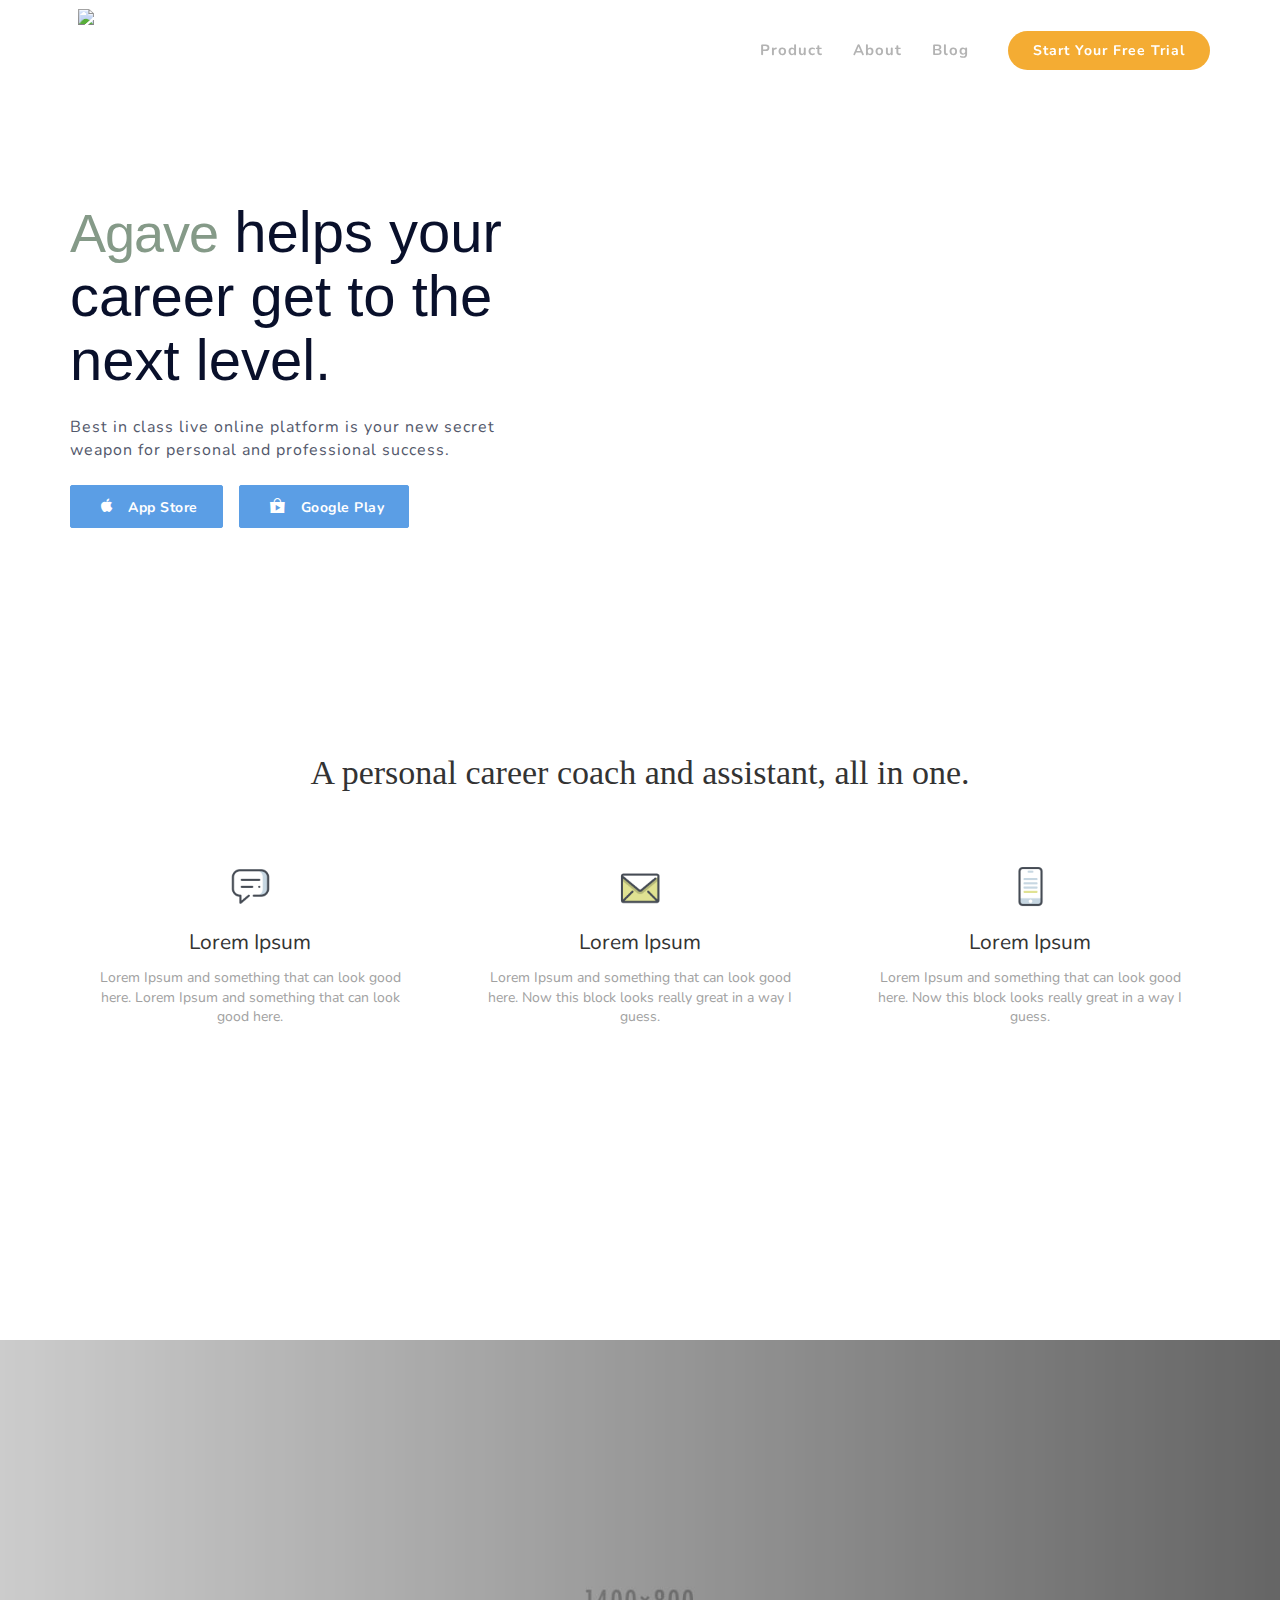
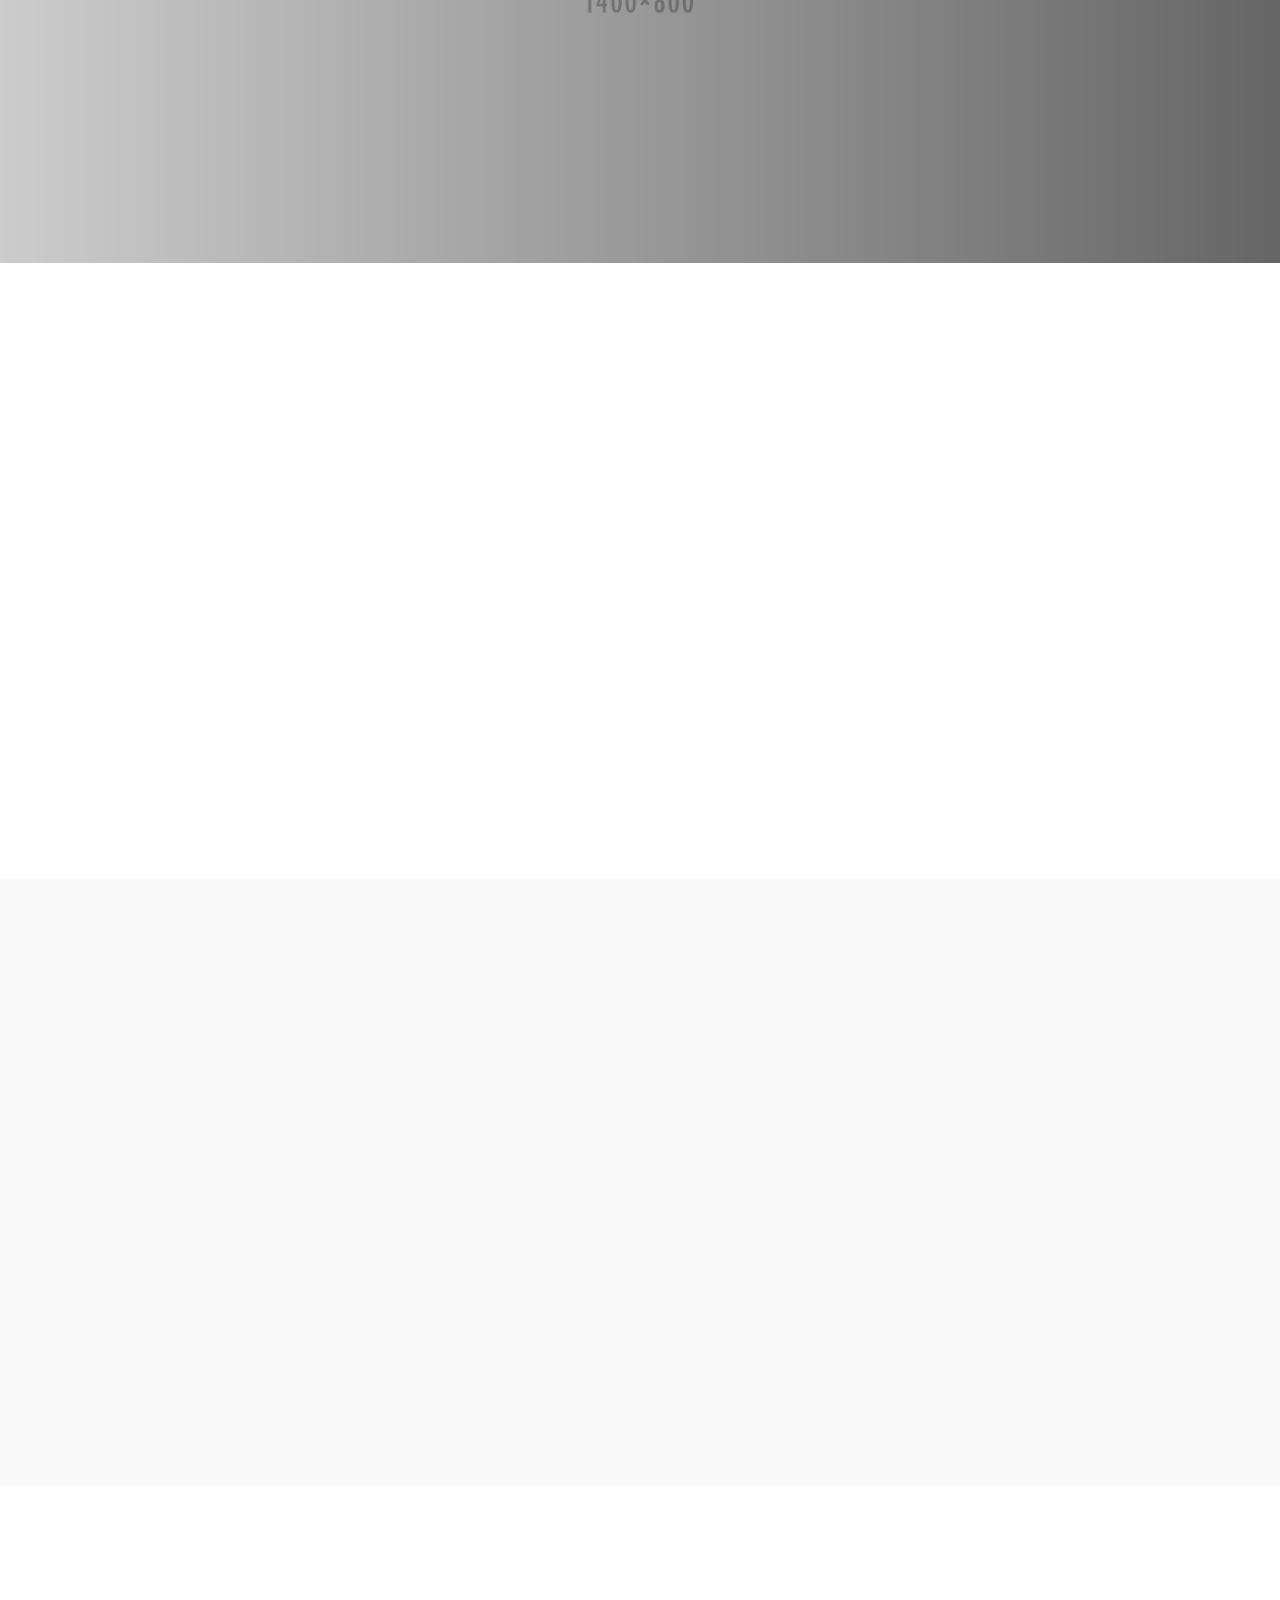
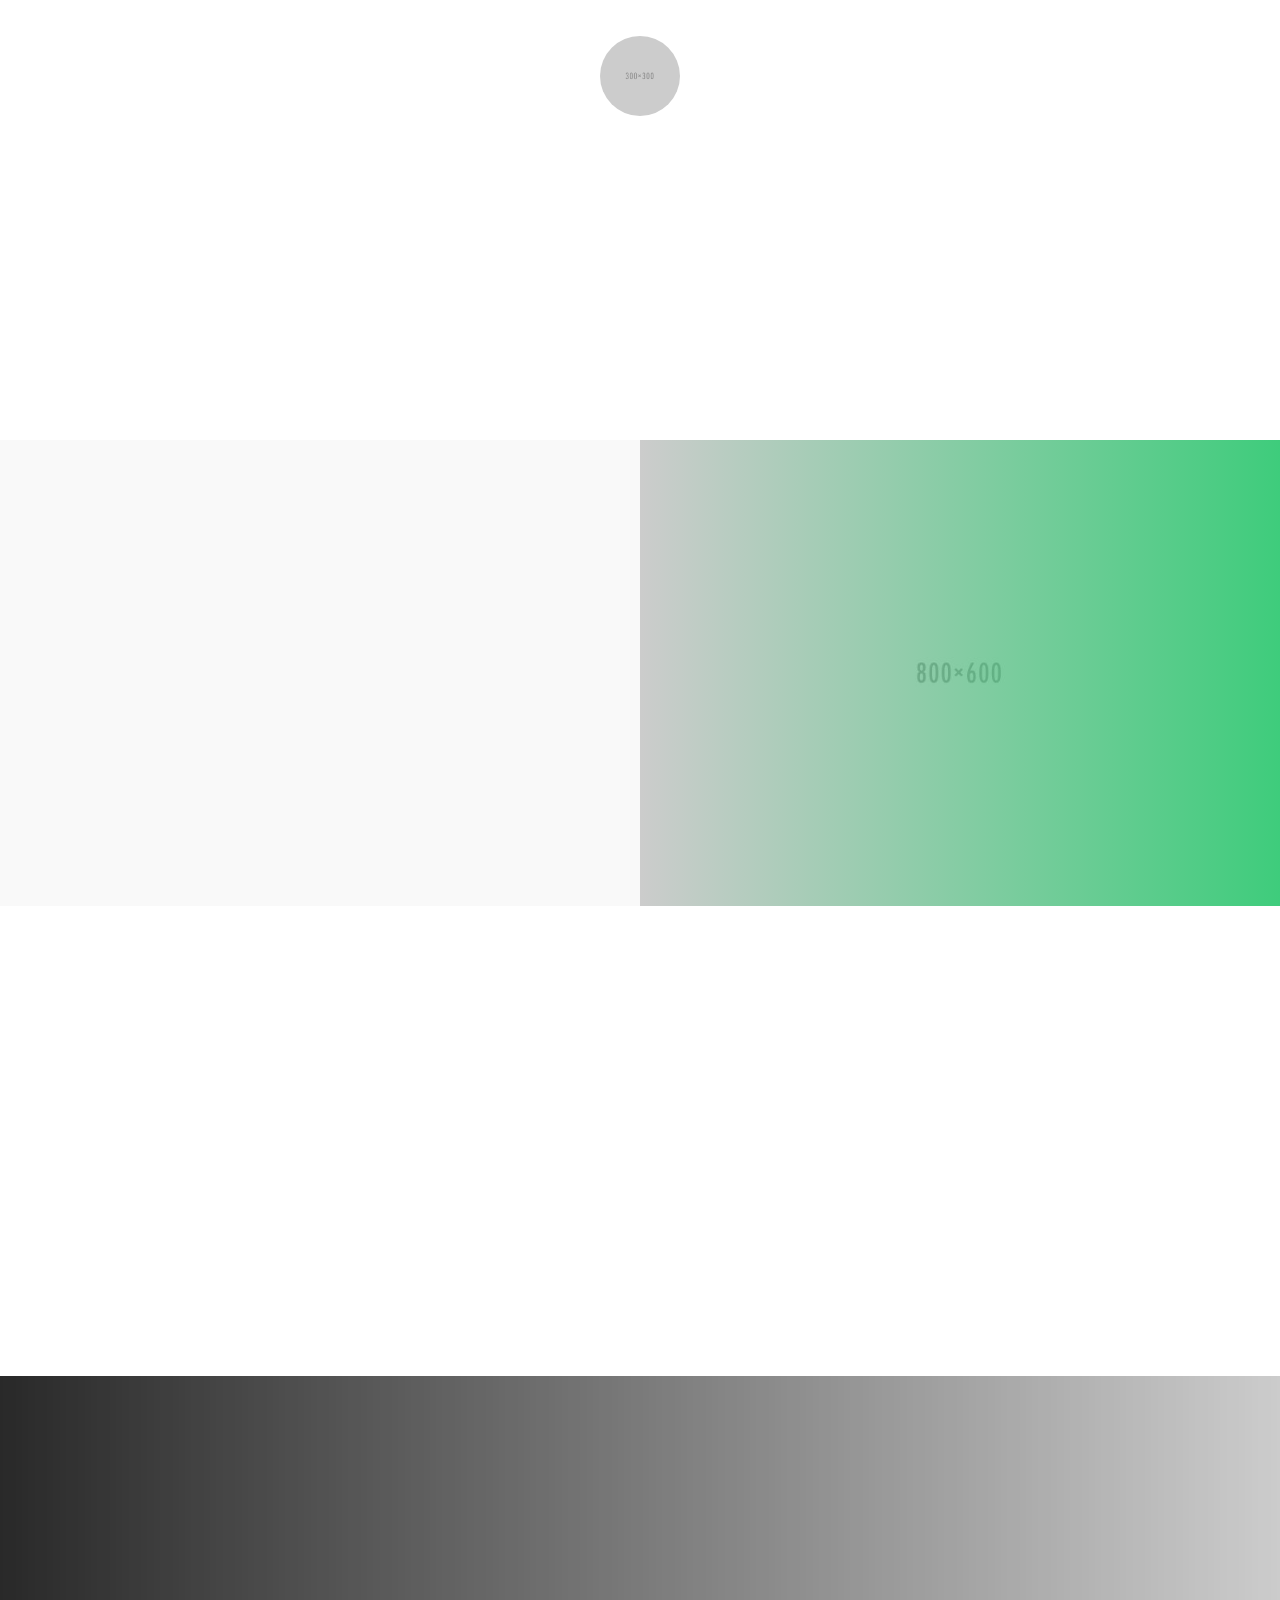
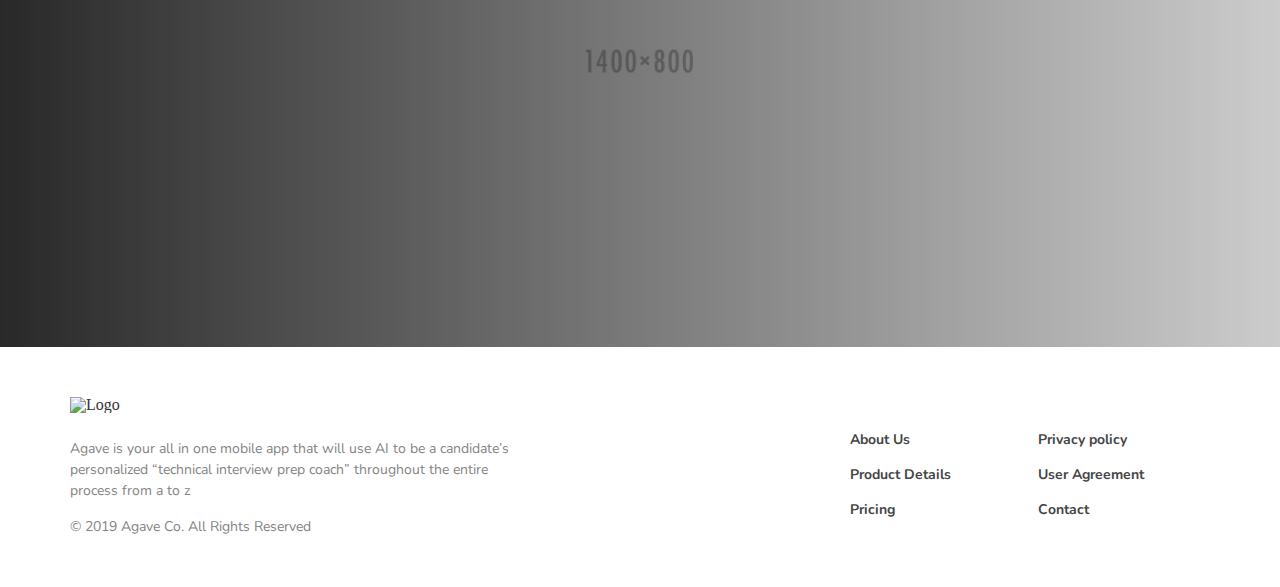
==== index.html @ 28b1e340 "initial" ====
<!DOCTYPE html>
<html lang="en">
  <head>
    <meta charset="utf-8" />
    <meta http-equiv="X-UA-Compatible" content="IE=edge" />
    <title>Agave Co.</title>
    <link
      rel="icon"
      href="assets/images/favicon.png"
      type="image/png"
      sizes="16x16"
    />
    <meta name="viewport" content="width=device-width, initial-scale=1" />
    <meta name="description" content="Agave Co. " />
    <meta
      name="keywords"
      content="App Development Technical Preperation Startups"
    />
    <link
      href="assets/css/bootstrap.min.css"
      rel="stylesheet"
      type="text/css"
      media="all"
    />
    <link
      href="https://fonts.googleapis.com/css?family=Nunito:400,700%7CRoboto:300,400,500%7CMuli:300,400"
      rel="stylesheet"
    />
    <link rel="stylesheet" href="assets/css/animate.css" />
    <!-- Resource style -->
    <link rel="stylesheet" href="assets/css/owl.carousel.css" />
    <link rel="stylesheet" href="assets/css/owl.theme.css" />
    <link rel="stylesheet" href="assets/css/magnific-popup.css" />
    <link rel="stylesheet" href="assets/css/ionicons.min.css" />
    <!-- Resource style -->
    <link
      href="assets/css/style.css"
      rel="stylesheet"
      type="text/css"
      media="all"
    />

    <link
      href="https://fonts.googleapis.com/css?family=Product+Sans:300,400,700"
      rel="stylesheet"
    />
  </head>
  <body>
    <div class="wrapper">
      <nav class="navbar navbar-default navbar-fixed-top">
        <div class="container">
          <!-- Brand and toggle get grouped for better mobile display -->
          <div class="navbar-header page-scroll">
            <button
              type="button"
              class="navbar-toggle"
              data-toggle="collapse"
              data-target="#bs-example-navbar-collapse-1"
              aria-expanded="false"
            >
              <span class="sr-only">Toggle navigation</span>
              <span class="icon-bar"></span> <span class="icon-bar"></span>
              <span class="icon-bar"></span>
            </button>
            <a class="navbar-brand" href="#"
              ><img
                src="https://res.cloudinary.com/dxrvvjvpf/image/upload/v1561495527/Background_1.png"
                class="logo"
            /></a>
          </div>
          <!-- Collect the nav links, forms, and other content for toggling -->
          <div
            class="collapse navbar-collapse navbar-right"
            id="bs-example-navbar-collapse-1"
          >
            <ul class="nav navbar-nav">
              <li><a class="page-scroll" href="#main">Product</a></li>
              <li><a class="page-scroll" href="#services">About</a></li>
              <li><a class="page-scroll" href="#reviews">Blog</a></li>
              <li>
                <a
                  class="btn btn-nav page-scroll wow fadeInDown"
                  href="#download"
                  data-wow-delay="0.3s"
                  ><span>Start Your Free Trial</span></a
                >
              </li>
            </ul>
          </div>
        </div>
      </nav>
      <!-- /.navbar-collapse -->

      <div id="main" class="main">
        <div class="hero">
          <div class="container">
            <div class="row">
              <div class="col-sm-7 col-md-5">
                <div class="intro">
                  <h1 class="wow fadeInDown" data-wow-delay="0.1s">
                    <span>Agave</span> helps your career get to the
                    next level.
                  </h1>
                  <p class="wow fadeInDown" data-wow-delay="0.2s">
                    Best in class live online platform is your new secret weapon for personal and professional success.

                   
                  </p>
                  <a
                    href="#"
                    class="btn btn-action btn-fb wow fadeInDown"
                    data-wow-delay="0.3s"
                    ><span><i class="ion-social-apple"></i></span>
                    <span>App Store</span></a
                  >
                  <a
                    href="#"
                    class="btn btn-action btn-gplus wow fadeInDown"
                    data-wow-delay="0.3s"
                    ><span><i class="ion-android-playstore"></i></span>
                    <span>Google Play</span></a
                  >
                </div>
              </div>
            </div>
          </div>
        </div>
        <!-- Pi-Hero -->

        <div id="services" class="pi-points">
          <div class="container">
            <div class="row text-center">
              <div class="col-sm-8 col-sm-offset-2">
                <div class="points-intro text-center">
                  <h1 class="wow fadeInDown">
                   A personal career coach and assistant, all in one.
                  </h1>
                </div>
              </div>
              <div class="col-sm-4 wow fadeInDown" data-wow-delay="0.1s">
                <div class="point-icon">
                  <img src="assets/icons/1.png" width="45" alt="Feature" />
                </div>
                <div class="point-text">
                  <h1>Lorem Ipsum</h1>
                  <p>
                    Lorem Ipsum and something that can look good here. Lorem
                    Ipsum and something that can look good here.
                  </p>
                </div>
              </div>
              <div class="col-sm-4 wow fadeInDown" data-wow-delay="0.1s">
                <div class="point-icon">
                  <img src="assets/icons/2.png" width="45" alt="Feature" />
                </div>
                <div class="point-text">
                  <h1>Lorem Ipsum</h1>
                  <p>
                    Lorem Ipsum and something that can look good here. Now this
                    block looks really great in a way I guess.
                  </p>
                </div>
              </div>
              <div class="col-sm-4 wow fadeInDown" data-wow-delay="0.2s">
                <div class="point-icon">
                  <img src="assets/icons/3.png" width="45" alt="Feature" />
                </div>
                <div class="point-text">
                  <h1>Lorem Ipsum</h1>
                  <p>
                    Lorem Ipsum and something that can look good here. Now this
                    block looks really great in a way I guess.
                  </p>
                </div>
              </div>
              <div class="col-sm-4 wow fadeInDown" data-wow-delay="0.2s">
                <div class="point-icon">
                  <img src="assets/icons/4.png" width="45" alt="Feature" />
                </div>
                <div class="point-text">
                  <h1>Lorem Ipsum</h1>
                  <p>
                    Lorem Ipsum and something that can look good here. Lorem
                    Ipsum and something that can look good here.
                  </p>
                </div>
              </div>
              <div class="col-sm-4 wow fadeInDown" data-wow-delay="0.3s">
                <div class="point-icon">
                  <img src="assets/icons/5.png" width="45" alt="Feature" />
                </div>
                <div class="point-text">
                  <h1>Lorem Ipsum</h1>
                  <p>
                    Lorem Ipsum and something that can look good here. Now this
                    block looks really great in a way I guess.
                  </p>
                </div>
              </div>
              <div class="col-sm-4 wow fadeInDown" data-wow-delay="0.3s">
                <div class="point-icon">
                  <img src="assets/icons/6.png" width="45" alt="Feature" />
                </div>
                <div class="point-text">
                  <h1>Lorem Ipsum</h1>
                  <p>
                    Lorem Ipsum and something that can look good here. Lorem
                    Ipsum and something that can look good here.
                  </p>
                </div>
              </div>
            </div>
          </div>
        </div>

        <div class="pitch-2">
          <div class="container">
            <div class="pitch-inner wow fadeInRight">
              <h4>Why you need our pixel</h4>
              <h1>Unmatched performance in the high-end Android range.</h1>
              <p>
                Just kidding you have to pay every month or every year to get
                all the benefits we mentioned everywhere. Everything comes at a
                cost.
              </p>

              <button class="btn btn-primary btn-action" type="button">
                <span>Buy Now</span>
              </button>
            </div>
          </div>
        </div>

        <div class="features">
          <div class="container">
            <div class="row">
              <div class="col-sm-6">
                <div class="features-text wow fadeInDown">
                  <h2>Real time updates and activity demographics</h2>
                  <p>
                    I don't know what to type here so let me fill some random
                    text. Lorem ipsum is hard to consume and I use it as a last
                    resort. So, I'll fill random text please and you don't even
                    have to read it.
                  </p>
                </div>
              </div>
              <div class="col-sm-6">
                <div class="features-image wow fadeInRight">
                  <img
                    class="img-responsive"
                    src="assets/images/feature.jpg"
                    alt="Feature"
                  />
                </div>
              </div>
            </div>
          </div>
        </div>

        <div id="pricing" class="pricing-v2">
          <div class="container">
            <div class="row">
              <div class="col-sm-4">
                <div class="intro wow fadeInDown" data-wow-delay="0.1s">
                  <h4>Pricing</h4>
                  <h1>Pick the right pricing plan for your needs</h1>
                  <p>
                    We have very fair pricing policy that would benefit you and
                    us at the same time. Get the free plan &amp; if you need
                    more - pay.
                  </p>
                  <p>Have something big? <a href="#">Contact us</a></p>
                </div>
              </div>
              <div class="col-sm-4 text-center">
                <div class="table-left wow fadeInDown" data-wow-delay="0.2s">
                  <div class="pricing-details">
                    <h2>Free Plan</h2>
                    <span>Free</span>
                    <ul>
                      <li>First basic feature</li>
                      <li>Second feature goes here</li>
                      <li>Any other third feature</li>
                    </ul>
                    <button
                      class="btn btn-primary btn-action btn-edge"
                      type="button"
                    >
                      <span>Get Plan</span>
                    </button>
                  </div>
                </div>
              </div>
              <div class="col-sm-4 text-center">
                <div class="table-right wow fadeInDown" data-wow-delay="0.4s">
                  <div class="pricing-details">
                    <h2>Starter Plan</h2>
                    <span>$29.99</span>
                    <ul>
                      <li>First premium feature</li>
                      <li>Second premium feature</li>
                      <li>Third premium feature</li>
                    </ul>
                    <button class="btn btn-primary btn-action" type="button">
                      <span>Buy Now</span>
                    </button>
                  </div>
                </div>
              </div>
            </div>
          </div>
        </div>

        <div id="reviews" class="review-section">
          <div class="container">
            <div class="row">
              <div class="col-sm-8 col-sm-offset-2">
                <div class="reviews owl-carousel owl-theme">
                  <div class="review-single">
                    <img
                      class="img-circle"
                      src="assets/icons/review-1.png"
                      alt="Client Testimonoal"
                    />
                    <div
                      class="review-text wow fadeInDown"
                      data-wow-delay="0.2s"
                    >
                      <p>
                        Going to use some lorem here. Lorem ipsum dolor sit
                        amet, consectetur adipiscing elit. Integer iaculis quis
                        tellus ac vestibulum. Etiam fermentum nisl ac venenatis
                        rhoncus.
                      </p>
                      <h3>- Thomas Young</h3>
                      <h3>Vice President Primal Inc</h3>
                      <i class="ion ion-star"></i> <i class="ion ion-star"></i>
                      <i class="ion ion-star"></i> <i class="ion ion-star"></i>
                      <i class="ion ion-star"></i>
                    </div>
                  </div>
                  <div class="review-single">
                    <img
                      class="img-circle"
                      src="assets/icons/review-2.png"
                      alt="Client Testimonoal"
                    />
                    <div class="review-text">
                      <p>
                        Going to use some lorem here. Lorem ipsum dolor sit
                        amet, consectetur adipiscing elit. Integer iaculis quis
                        tellus ac vestibulum. Etiam fermentum nisl ac venenatis
                        rhoncus.
                      </p>
                      <h3>- Neil Harris</h3>
                      <h3>President Proton LLC</h3>
                      <i class="ion ion-star"></i> <i class="ion ion-star"></i>
                      <i class="ion ion-star"></i> <i class="ion ion-star"></i>
                      <i class="ion ion-ios-star-half"></i>
                    </div>
                  </div>
                  <div class="review-single">
                    <img
                      class="img-circle"
                      src="assets/icons/review-3.png"
                      alt="Client Testimonoal"
                    />
                    <div class="review-text">
                      <p>
                        Going to use some lorem here. Lorem ipsum dolor sit
                        amet, consectetur adipiscing elit. Integer iaculis quis
                        tellus ac vestibulum. Etiam fermentum nisl ac venenatis
                        rhoncus.
                      </p>
                      <h3>- Alison Burgers</h3>
                      <h3>CEO Marga Holdings</h3>
                      <i class="ion ion-star"></i> <i class="ion ion-star"></i>
                      <i class="ion ion-star"></i> <i class="ion ion-star"></i>
                      <i class="ion ion-ios-star-half"></i>
                    </div>
                  </div>
                </div>
              </div>
            </div>
          </div>
        </div>

        <div id="features" class="flex-split">
          <div class="f-left">
            <div class="left-content wow fadeInLeft" data-wow-delay="0s">
              <h2 class="wow fadeInDown" data-wow-delay="0.1s">
                <span>Urbane</span> Messaging now got the next level
              </h2>
              <p class="wow fadeInDown" data-wow-delay="0.2s">
                Just get the code and sit tight, you'll witness its power and
                performance in lead conversion. Powerful and productive
                technology. Experience, then believe.
              </p>
              <a
                href="#"
                class="btn btn-action wow fadeInDown"
                data-wow-delay="0.3s"
                ><span>Know More</span></a
              >
            </div>
          </div>
          <div class="f-right">
            <div class="video-icon hidden-xs text-center">
              <a
                class="popup wow fadeInUp"
                data-wow-delay="0.2s"
                href="https://www.youtube.com/watch?v=6NC_ODHu5jg"
                ><i class="ion-ios-play"></i
              ></a>
            </div>
          </div>
        </div>

        <div id="subscribe" class="cta-2">
          <div class="container">
            <div class="row text-center">
              <div class="col-sm-8 col-sm-offset-2 col-md-6 col-md-offset-3">
                <div class="cta-2-inner">
                  <h1 class="wow fadeInDown" data-wow-delay="0.1s">
                    Subscribe now and get lifetime premium access.
                  </h1>
                  <p class="wow fadeInDown" data-wow-delay="0.2s">
                    Just kidding you have to pay every month or every year to
                    get all the benefits we mentioned everywhere. Everything
                    comes at a cost.
                  </p>
                  <div class="subform wow fadeInDown" data-wow-delay="0.3s">
                    <form
                      id="signup"
                      class="formee"
                      action="assets/php/subscribe.php"
                      method="post"
                    >
                      <input name="email" id="email" type="text" /><input
                        class="right inputnew"
                        type="submit"
                        title="Send"
                        value="Subscribe"
                      />
                    </form>
                    <div id="response"></div>
                  </div>
                </div>
              </div>
            </div>
          </div>
        </div>

        <div id="download" class="download">
          <div class="container">
            <div class="row">
              <div class="col-md-6">
                <div class="dwnld-inner text-center">
                  <div class="app-img">
                    <img
                      class="img-circle wow fadeInUp"
                      src="assets/icons/favicon.png"
                      width="80"
                      alt="App Logo"
                    />
                  </div>
                  <div class="app-info wow fadeInUp">
                    <h1 class="wow fadeInUp">Download Root App</h1>
                    <h4>
                      Engane with Root app and Entertain yourself with its cool
                      features <br class="hidden-xs" />
                      and use free messenger to interact with friends.
                    </h4>
                    <i class="ion ion-star"></i> <i class="ion ion-star"></i>
                    <i class="ion ion-star"></i> <i class="ion ion-star"></i>
                    <i class="ion ion-star"></i> <span>(349)</span>
                  </div>
                  <div class="download-buttons wow fadeInUp">
                    <a href="#"
                      ><img
                        src="assets/icons/appstore.png"
                        width="150"
                        alt="Download from App Store"
                    /></a>
                    <a href="#"
                      ><img
                        src="assets/icons/playstore.png"
                        width="150"
                        alt="Download from Play Store"
                    /></a>
                  </div>
                </div>
              </div>
            </div>
          </div>
        </div>

        <div class="footer">
          <div class="container">
            <div class="row">
              <div class="col-sm-5">
                <div class="ft-left">
                  <div class="footer-img">
                    <img src="https://res.cloudinary.com/dxrvvjvpf/image/upload/v1561495527/Background_1.png" width="30" alt="Logo" />
                  </div>
                  <p>
                    Agave is your all in one mobile app that will use AI to be a candidate’s personalized “technical interview prep coach” throughout the entire process from a to z
                  </p>
                  <p>&copy; 2019 Agave Co. All Rights Reserved</p>
                </div>
              </div>
              <div class="col-sm-4 col-sm-offset-3">
                <div class="ft-right">
                  <ul>
                    <li><a href="#">About Us</a></li>
                    <li><a href="#">Product Details</a></li>
                    <li><a href="#">Pricing</a></li>
                    <li><a href="#">Privacy policy</a></li>
                    <li><a href="#">User Agreement</a></li>
                    <li><a href="#">Contact</a></li>
                  </ul>
                </div>
              </div>
            </div>
          </div>
        </div>
      </div>
      <!-- Main -->
    </div>
    <!-- Wrapper -->

    <!-- Jquery and Js Plugins -->
    <script type="text/javascript" src="assets/js/jquery-2.1.1.js"></script>
    <script
      type="text/javascript"
      src="assets/js/jquery.validate.min.js"
    ></script>
    <script type="text/javascript" src="assets/js/bootstrap.min.js"></script>
    <script type="text/javascript" src="assets/js/plugins.js"></script>
    <script type="text/javascript" src="assets/js/validator.js"></script>
    <script type="text/javascript" src="assets/js/custom.js"></script>
  </body>
</html>
---- assets/css/style.css ----
/*--------------
All Contents
--------------*/

/*-----------------
1. Reset.css
2. Helper Classes
3. Main and Hero Section Stylings
4. Services Styling
5. Features Split
6. Feature with BG
7. Feature Big
8. Testimonial Styling
9. Pricing Section
10. Call To Action Subscribe
11. Contact Section
12. Footer
13. Back to top
------------------*/


/*----- 1. Reset.css -----*/

/* http://meyerweb.com/eric/tools/css/reset/
   v2.0 | 20110126
   License: none (public domain)
*/

html, body, div, span, applet, object, iframe,
h1, h2, h3, h4, h5, h6, p, blockquote, pre,
a, abbr, acronym, address, big, cite, code,
del, dfn, em, img, ins, kbd, q, s, samp,
small, strike, strong, sub, sup, tt, var,
b, u, i, center,
dl, dt, dd, ol, ul, li,
fieldset, form, label, legend,
table, caption, tbody, tfoot, thead, tr, th, td,
article, aside, canvas, details, embed,
figure, figcaption, footer, header, hgroup,
menu, nav, output, ruby, section, summary,
time, mark, audio, video {
	margin: 0;
	padding: 0;
  font-family: "Product Sans", Helvetica, Arial, serif;
  line-height: 1.5; 
	border: 0;
	font-size: 100%;
	font: inherit;
	vertical-align: baseline;
}
/* HTML5 display-role reset for older browsers */
article, aside, details, figcaption, figure,
footer, header, hgroup, menu, nav, section {
	display: block;
}
body {
	line-height: 1;
}
ol, ul {
	list-style: none;
}
blockquote, q {
	quotes: none;
}
blockquote:before, blockquote:after,
q:before, q:after {
	content: '';
	content: none;
}
table {
	border-collapse: collapse;
	border-spacing: 0;
}


/* --- Common Styles ---*/

h1, h2, h3, h4, h5, h6 {
	font-family: 'Product Sans';
  font-size: 16px;
}

p {
	/* font-family: 'Open Sans'; */
	font-family: 'Product Sans';
	font-size: 14px;
}

/*----- Helper Classes -----*/

html * {
	text-rendering: optimizeLegibility !important;
  -webkit-font-smoothing: antialiased;
  -moz-osx-font-smoothing: grayscale;
}

body {
	-webkit-font-smoothing: antialiased;
	-moz-osx-font-smoothing: grayscale;
}

*, *:after, *:before {
  -webkit-box-sizing: border-box;
  -moz-box-sizing: border-box;
  box-sizing: border-box;
}
/*
::-webkit-scrollbar {
	display: none;
}
*/

::-moz-selection {
    color: #1106CC;
    background: #FFFFFF;
}

::selection {
    color: #1106CC;
    background: #FFFFFF;
}

.nopadding {
	padding: 0;
}

.custom-padding {
	padding-left: 10px;
	padding-right: 10px;
}

.no-margin {
	margin-right: 0;
	margin-left: 0;
}

#loading {
   width: 100%;
   height: 100%;
   top: 0px;
   left: 0px;
   position: fixed;
   opacity: 1;
   background-color: #F2F2F2;
   z-index: 9999;
   text-align: center;
}

#loading-image {
	display: inline;
    top: 40%;
    position: relative;
  z-index: 9999;
}



.logo {
	position: absolute;
	left: 2%;
	margin-top:8px;
	top: 1%;
	height: 75%;
	margin-left: 2.5em;
	z-index: 11;
}

/* ------ Navbar Styling Starts ----- */


.navbar {
	font-size: 14px;
  font-family: 'Nunito';
	font-weight: 500;
	text-transform: uppercase;
	padding-top: 25px;
	letter-spacing: 1px;
	height: 80px;
}

.navbar-default {
  transition: all 0.6s ease;
	border-color: transparent;
  background-color: transparent;
}

.navbar-default .navbar-toggle {
  border-radius: 0px;
  border-color: transparent;
}

.navbar-default .navbar-toggle:hover {
  background-color: transparent;
}

.navbar-default .navbar-toggle:focus {
  background-color: transparent;
}

.navbar-default .navbar-toggle .icon-bar {
  background-color: #666666;
}

.navbar-default .navbar-brand .navbar-toggle .collapsed {
    padding: 4px 6px;
    font-size: 16px;
    color: #111111;
  }

.navbar-default .navbar-brand {
	font-family: 'Nunito';
	font-size: 21px;
	font-weight: 700;
	color: #5b9ee5;
	letter-spacing: 0;
	line-height: 1;
	text-transform: none;
	padding: 15px;
	-webkit-transition: 200ms;
	-moz-transition: 200ms;
	-o-transition: 200ms;
	transition: 200ms;
}


.navbar-default .navbar-brand:hover {
	color: #111111;
  transition: 1s;
}


.navbar-default .navbar-nav > li > a {
	font-family: 'Nunito';
	font-size: 15px;
  font-weight: 700;
  text-transform: capitalize;
  color: #b3b3b3;
  -webkit-transition: all 0.5s;
	-moz-transition: all 0.5;
  transition: all 0.5s;
}

.navbar-default .navbar-nav > li > a:hover {
  color: #5b9ee5;
}

.navbar-default .navbar-nav > .active > a {
  background: transparent;
  color: #5b9ee5;
  }


.navbar-default .navbar-nav > .active > a:hover {
    background: transparent;
    color: #5b9ee5;
}

.navbar-default .navbar-nav > .active > a:focus {
	background: transparent;
  color: #5b9ee5;
}

.navbar-default .navbar-collapse {
	border-color: transparent;
  background-color: transparent;
}

.navbar-default .navbar-nav .open .dropdown-toggle {
  color: #111111;
}

.navbar-default .nav-white > li > a {
	color: #FFFFFF;
}

.navbar-default .nav-white > li > a:hover {
	color: #EFEFEF;
}

.navbar-default .nav-white {
	color: #FFFFFF;
}

.navbar .btn-nav {
  background: #f4ac33;
  color: #FFFFFF;
  border-radius: 3rem;
  text-transform: capitalize;
	/* box-shadow: 0 3px 10px rgba(65,205,82,.5); */
  padding: 0.5rem 1.5rem;
  margin-left: 1.5rem !important;
  margin-top: 0.4rem;
  transition: all .3s ease-in-out;
}

.navbar .btn-nav span {
  font-family: 'Nunito';
  font-size: 14px;
  color: #FFFFFF;
  font-weight: 700;
  text-transform: capitalize;
  letter-spacing: 1px;
}


.navbar .btn-nav:hover {
  background: #f4cc31 !important;
  color: #FFFFFF;
  border-color: #f4cc31 !important;
	/* box-shadow: 0 5px 10px rgba(65,205,82,.5); */
}


/*---------- Media Queries ---------*/

@media only screen and (max-width: 767px) {

	.navbar {
		padding-top: 5px;
		height: 60px;
	}

  .navbar-default {
    border: 0px;
    background-color: transparent;
  }

	.navbar-default .navbar-collapse {
		text-align: center;
		border-color: transparent;
	  background-color: #FFFFFF;
	}

  .navbar-default .navbar-collapse {
    border: 0;
    border-color: transparent;
  }


  .navbar-default .navbar-nav > li> a {
    color: #111111;
		margin-top: 10px;
  }

	.navbar-default .navbar-nav > li> a:hover {
		color: #222222;
	}

  .navbar-default .navbar-brand {
    color: #5b9ee5;
		padding: 15px 15px !important;
  }

  .navbar-default .navbar-toggle .icon-bar {
    background-color: #5b9ee5;
  }

	.navbar .btn-nav {
	  margin-left: 0 !important;
	}
}

@media only screen and (min-width: 240px) {

.navbar.past-main {
  transition: all 0.6s ease;
  height: 50px;
  background-color: rgba(255, 255, 255, 0.99);
}

.navbar.effect-main:active {
  -webkit-transition: height 0.6s; /* For Safari 3.1 to 6.0 */
  transition: height 0.6s;
  height: 60px;
}

.navbar.past-main {
	font-size: 14px;
	padding-top: 5px;
	height: 60px;
	-webkit-box-shadow: 0 1px 5px 0 rgba(96, 96, 96, 0.3);
	-moz-box-shadow: 0 1px 5px 0 rgba(96, 96, 96, 0.3);
	box-shadow: 0 1px 5px 0 rgba(96, 96, 96, 0.3);
	-webkit-transition: 0.5s all ease; /* For Safari 3.1 to 6.0 */
	transition: 0.5s all ease;
}

.navbar-default.past-main .navbar-brand {
	color: #5b9ee5;
	padding: 15px;
}

.navbar-default.past-main .navbar-toggle .icon-bar {
	background-color: #5b9ee5;
}

.navbar-default.past-main .navbar-nav > li > a {
  color: #606060;
  -webkit-transition: color 0.5s;
  transition: color 0.5s;
}

.navbar-default.past-main .navbar-nav > li > a:hover {
  color: #5b9ee5;
}

.navbar-default.past-main .navbar-nav > .active > a {
  background: transparent;
  color: #5b9ee5;
  }


.navbar-default.past-main .navbar-nav > .active > a:hover {
    background: transparent;
    color: #5b9ee5;
}

.navbar-default.past-main .navbar-nav > .active > a:focus {
	background: transparent;
  color: #5b9ee5;
}

.navbar-default.past-main .btn-nav {
	visibility: visible !important;
}

.nav-alt.past-main .navbar-nav .btn-edge {
	color: #FFFFFF;
}

.nav-alt.past-main .navbar-nav .btn-edge:hover {
	color: #FFFFFF;
}

}


/* ------------- Navbar Alt Styling --------------*/


.nav-alt .navbar-nav > li > a {
	font-family: 'Josefin Sans';
	font-size: 16px;
	color: #444444;
	text-transform: capitalize;
}

.nav-alt .navbar-nav > li > a:hover {
	color: #111111;
}


.nav-alt .navbar-nav .btn-edge {
	margin: 8px 0 0 0;
	padding: 6px 15px;
	border-radius: 3px;
	background: #624dd6;
	border-color: #624dd6;
	color: #FFFFFF;
	font-size: 16px;
}

.nav-alt .navbar-nav .btn-edge:hover {
	background: #624dd6;
	color: #FFFFFF;
}

.nav-alt .navbar-nav .btn-edge:focus {
	background: #624dd6;
	color: #FFFFFF !important;
}


/*---------------------------------------------------------------------
---------------- All Hero Sections Styling Starts Here ----------------
---------------------------------------------------------------------*/


.hero {
	padding: 100px 0 50px 0;
	/*background: linear-gradient(to right bottom,#3b1f5d,#633c84,#a25fa7,#b672ba);
	background: #7B4EFF;
	*/background: url("https://res.cloudinary.com/dxrvvjvpf/image/upload/v1561498038/New_Project_6.png") no-repeat center center;
	background-size: cover;
}

.hero img {
	max-width: 100%;
}

.hero .intro {
	padding: 75px 0 75px 0;
}

.hero .intro h1 {
	font-family: "Product Sans", Helvetica, Arial, serif;
	font-size: 42px;
	font-weight: 400;
	line-height: 1.1;
	letter-spacing: 0;
	color: #09102B;
}

.hero .intro h1 span {
	font-size: 42px;
	font-weight: 400;
  letter-spacing: -1px;
	color: #859a88;
}

.hero .intro p {
	font-family: 'Nunito';
	font-size: 16px;
	font-weight: 400;
	line-height: 1.4;
	letter-spacing: 1px;
	color: #53586B;
	max-width: 700px;
	margin: 0 auto;
	margin-top: 25px;

}

.hero .form-footer p {
	font-family: 'Nunito';
	color: #5d6A7B;
	font-size: 14px;
	letter-spacing: 1px;
	margin-top: 10px;
}


.hero-2 {
	padding: 150px 0 50px 0;
	background: #FFFFFF;
}

.hero-2 .intro {
	padding: 0 0 0 0;
}

.hero-2 .intro h1 {
	font-size: 32px;
	font-weight: 600;
	line-height: 1.1;
	color: #333333;
}

.hero-2 .intro p {
	font-size: 14px;
	font-family: 'Nunito';
	line-height: 1.4;
	color: #848484;
	max-width: 400px;
	margin-top: 20px;
}

.hero-2 img {
	margin-top: 30px;
}

.btn-action {
  padding: 0.5rem 1.5rem;
	background: #5b9ee5;
	border: 1px solid;
	border-color: #5b9ee5;
  border-radius: .125rem;
	/* box-shadow: 0 10px 30px rgba(65,205,82,.5); */
	margin: 24px 12px 0 0;
	-webkit-transition: 0.2s;
	-moz-transition: 0.2s;
	transition: 0.2s;
}

.btn-action:hover {
	color: #FFFFFF;
	border-color: #5b9ee5;
	background: #5b9ee5;
	-webkit-transform: translateY(-2px);
	-moz-transform: translateY(-2px);
	transform: translateY(-2px);
}

.intro .btn-action {
	background: #5b9ee5;
}

.intro .btn-action:hover {
	background: #5b9ee5;
}

.btn-action span {
	font-family: 'Nunito';
	font-size: 12px;
  font-weight: 700;
  text-transform: capitalize;
	letter-spacing: 1px;
	color: #FFFFFF;
	display: inline;
}


.intro .btn-action span {
	font-family: 'Nunito';
	font-size: 14px;
  font-weight: 700;
  text-transform: capitalize;
	letter-spacing: 0.5px;
	color: #FFF;
	display: inline;
}

.intro .btn-action i {
	color: #FFF;
	font-size: 18px;
	line-height: 1.4;
	margin: 0 12px 0 6px;
}

.btn-action:hover span {
	color: #FFFFFF;
}

.intro .btn-action:hover span {
	color: #FFFFFF;
}

.intro .btn-action:hover i {
	color: #FFFFFF;
}




/* ----- Features Section Styling Starts ----- */


.flex-split {
	width: 100%;
	height: 100%;
	position: relative;
	display: -webkit-flex;
	display: flex;
	-webkit-flex-direction: column;
	flex-direction: column;
}

.flex-split .f-left {
	flex: 1 0 50%;
	background: #F9F9F9;
}

.flex-split .f-right {
	flex: 1 0 50%;
	background: linear-gradient(to right, rgba(47, 204, 115, 0), rgba(47, 204, 115, 0.9)), url(../images/ios11.jpg) no-repeat center center;
	background-size: cover;
}

.flex-split .f-right img {
	margin-top: 0;
}

.flex-split .f-left  {
	padding: 30px;
}

.flex-split .f-left  h2 {
	font-family: 'Nunito';
	font-size: 28px;
	color: #454545;
	font-weight: 600;
	line-height: 1.3;
	margin-top: 40px;
}

.flex-split .f-left  p {
	font-family: 'Nunito';
	font-size: 14px;
	color: #111111;
	font-weight: 300;
	line-height: 1.3;
	letter-spacing: 1px;
	margin-top: 20px;
	margin-bottom: 30px;
}

.flex-split .btn-action {
	margin-top: 15px;
	margin-bottom: 20px;
}


.flex-split .video-icon {
	position: absolute;
	top: 45%;
	left:50%;
	right:0;
	outline: none;
}

.flex-split .video-icon i {
	display: inline-block;
  position: relative;
  width: 50px;
  height: 50px;
	padding-left: 7px;
  text-decoration: none;
  text-align: center;
  color: #5b9ee5;
	background: #FFFFFF;
  font-size: 34px;
  font-weight: normal;
  line-height: 1.55em;
  -webkit-border-radius:50%;
	-moz-border-radius:50%;
	border-radius: 50%;
	box-shadow:0 5px 10px rgba(0, 0, 0, .15);
}


.main-2 .flex-split .f-right {
	flex: 1 0 50%;
	background: url(../images/half_bg.jpg) no-repeat center center;
	background-size: cover;
}

.main-2 .flex-split .video-icon i {
  color: rgba(0, 0, 0, 0.9);
}


/*-----------------------------------------------------------
------------ App Features Styling Starts ---------------
-----------------------------------------------------------*/

.pi-points {
	background: #FFFFFF;
	padding: 100px 0 100px 0;
}

.points-intro {
	padding: 0 0 50px 0;
}

.points-intro h1 {
	font-family: 'Product Sans', ;
	font-size: 28px;
	font-weight: 300;
	line-height: 1.2;
}

.point-icon {
	padding: 20px 0 5px 0;
}

.point-text {
	padding: 15px;
}

.point-text h1 {
	font-family: 'Nunito';
	font-size: 21px;
}

.point-text p {
	font-family: 'Nunito';
	font-size: 14px;
	color: #A1A1A1;
	line-height: 1.4;
	margin-top: 15px;
}


/*-----------------------------------------------------------------
--------------- Features Boxed Section Stying Starts --------------
-----------------------------------------------------------------*/

.features-boxed {
	padding: 50px 0 100px 0;
	background: #F3F3F3;
}

.features-boxed .boxed-intro {
	padding: 50px 0 50px 15px;
	overflow: hidden;
}

.features-boxed .boxed-intro h4 {
	font-family: 'Roboto';
	font-size: 16px;
	font-weight: 400;
	color: #848484;
	text-transform: capitalize;
	margin-bottom: 20px;
}

.features-boxed .boxed-intro h1 {
	font-family: 'Roboto';
	font-size: 36px;
	font-weight: 300;
	color: #404040;
}

.features-boxed .boxed-intro p {
	font-family: 'Roboto';
	font-size: 16px;
	font-weight: 300;
	color: #848484;
	line-height: 1.4;
	margin: 20px 0 20px 0;
}

.features-boxed .box-inner {
	padding: 30px 30px 30px 30px;
	margin-bottom: 30px;
	background: #FFFFFF;
	min-height: 300px;
	border-radius: 2px;
	-webkit-transition: box-shadow .3s ease-in-out;
	-moz-transition:box-shadow .3s ease-in-out;
	-ms-transition:box-shadow .3s ease-in-out;
	-o-transition:box-shadow .3s ease-in-out;
	transition:box-shadow .3s ease-in-out;
}

.features-boxed .box-inner:hover {
	cursor: pointer;
	box-shadow:0 5px 10px rgba(0,0,0,.15);

}

.features-boxed .box-inner .box-icon {
	padding: 0 0 30px 0;
}

.features-boxed .box-inner .box-icon i {
	font-size: 34px;
	color: #448AFF;
}

.features-boxed .box-inner .box-info {
	padding: 0 0 20px 0;
}

.features-boxed .box-inner .box-info h1 {
	font-family: 'Roboto';
	font-size: 24px;
	font-weight: 400;
	color: #343434;
	margin: 0 0 20px 0;
}

.features-boxed .box-inner .box-info p {
	font-family: 'Roboto';
	font-size: 14px;
	line-height: 1.6;
	color: #A1A1A1;
}

.features-boxed .box-inner .box-arrow {
	position: absolute;
	right: 15%;
	bottom: 12%;
}

.features-boxed .box-inner .box-arrow i {
	font-size: 32px;
	color: #448AFF;
}



/*--------------------------------------------------------------
----------------- Features Section Stying Starts ---------------
--------------------------------------------------------------*/


.features {
	background: #FFFFFF;
	padding: 100px 0 50px 0;
}

.features-text {
	padding: 0 0 0 0;
	max-width: 500px;
	overflow: hidden;
}

.features-text h2 {
	font-family: 'Roboto';
	font-size: 28px;
	color: #222222;
	font-weight: 300;
	line-height: 1.2;
	margin: 0 0 20px 0;
}

.features-text p {
	font-family: 'Nunito';
	font-size: 14px;
	line-height: 1.4;
	color: #A1A1A1;
}

/*  --------------------------------------------------
------------- Pricing Section Styling ----------------
-----------------------------------------------------*/


.pricing {
	padding: 50px 0 100px 0;
}

.pricing-content {
	padding: 60px 0 0 0;
	text-align: center;
}

.pricing h1 {
	font-size: 28px;
	font-weight: 400;
	letter-spacing: -1px;
	line-height: 1.2;
}

.pricing h4 {
	font-size: 14px;
	font-weight: 400;
	color: #A1A1A1;
	margin: 10px 0 30px 0;
}

.pricing p {
	font-family: 'Nunito';
	font-size: 14px;
	font-weight: 400;
	color: #444444;
	line-height: 1.4;
}

.pricing .btn-buy {
	padding: 40px 0 20px 0;
}

.pricing .btn-buy img {
	display: inline;
}

.pricing .price-tag h2 {
	font-family: 'Josefin Sans';
	font-size: 24px;
	font-weight: 400;
	color: #A1A1A1;
	margin: 0 0 20px 0;
}



/* ----- Pricing Tables Styling Starts ----- */

.pricing-section {
	width: 100%;
	height: 100%;
	padding-top: 100px;
	padding-bottom: 100px;
	background: #FFFFFF;
}

.pricing-intro {
	padding-bottom: 30px;
}

.pricing-intro h1 {
	font-size: 28px;
	color: #111111;
	font-weight: 600;
	line-height: 1.4;
}


.pricing-intro p {
	font-size: 15px;
	color: #303030;
	font-weight: 300;
	line-height: 1.4;
	letter-spacing: 1px;
	margin-top: 10px;
	margin-bottom: 50px;
}

.pricing-section .table-left, .pricing-section .table-right {
	padding: 20px 20px 50px 20px;
	margin: 0 auto;
	margin-bottom: 30px;
	background-color: #FFFFFF;
	box-shadow: 0px 0px 80px 0px rgba(0,0,0,.1);
	border: transparent;
	max-width: 400px;
}

.table-left .icon, .table-right .icon {
	padding: 50px 50px 40px 50px;
}

.table-left .icon img, .table-right .icon img {
	width: 60px;
	height: 60px;
	margin: 0 auto;
}

.table-left .pricing-details span, .table-right .pricing-details span {
	display: inline-block;
	font-family: 'Nunito';
	font-size: 28px;
	font-weight: 400;
	color: #808080;
	margin-bottom: 20px;
}

.table-left .pricing-details h2, .table-right .pricing-details h2 {
	font-size: 18px;
	font-weight: 600;
	color: #505050;
	margin-bottom: 30px;
}

.table-left .pricing-details p, .table-right .pricing-details p {
	font-family: 'Nunito';
	font-size: 14px;
	font-weight: 300;
	color: #505050;
	letter-spacing: 1px;
	line-height: 1.4;
}

.table-left .pricing-details ul, .table-right .pricing-details ul {
	margin-top: 30px;
	margin-bottom: 50px;
	padding: 0;
}


.table-left .pricing-details li, .table-right .pricing-details li {
	font-family: 'Nunito';
	font-size: 14px;
	font-weight: 400;
	color: #505050;
	line-height: 1.4;
	margin-bottom: 10px;
}

.pricing-section .table-left:hover, .pricing-section .table-right:hover {
	box-shadow: 0 0 20px 0 rgba(0, 0, 0, 0.1);
	-webkit-transition: 0.3s;
	-moz-transition: 0.3s;
	-o-transition: 0.3s;
	transition: 0.3s;
}

.pricing-section .table-left, .pricing-section .table-right {
	margin-top: 20px;
}

.pricing-section .table-center {
	margin-top: 0;
}



/*----------------------------------------------------------------
-------------------- Pricing V2 Styling Starts -------------------
----------------------------------------------------------------*/


.pricing-v2 {
	padding: 50px 0 50px 0;
	background: #F8F8F8;
}

.pricing-v2 .intro {
	padding: 50px 0 50px 0;
}

.pricing-v2 .intro h4 {
	font-family: 'Nunito';
	font-size: 12px;
	font-weight: 400;
	line-height: 1.2;
	letter-spacing: 1px;
	text-transform: uppercase;
	margin-bottom: 20px;
}

.pricing-v2 .intro h1 {
	font-family: 'Roboto';
	font-size: 28px;
	font-weight: 300;
	line-height: 1.2;
	margin-bottom: 20px;
}

.pricing-v2 .intro p {
	font-family: 'Roboto';
	font-size: 16px;
	font-weight: 300;
	line-height: 1.2;
	color: #848484;
	margin-bottom: 20px;
}

.pricing-v2 .intro p:nth-child(4) {
	font-size: 13px;
}

.pricing-v2 .intro a {
	color: #5b9ee5;
	text-decoration: none;
}

.pricing-v2 .table-left, .pricing-v2 .table-right {
	padding: 50px;
	margin: 0 auto;
	margin-bottom: 30px;
	background-color: #FFFFFF;
	box-shadow: 0px 0px 80px 0px rgba(0,0,0,.1);
	border: transparent;
	border-radius: 10px;
	max-width: 400px;
}

.pricing-v2 .table-left .pricing-details ul, .pricing-v2 .table-right .pricing-details ul {
	margin-bottom: 10px;
}


.pricing-v2 .btn-action span {
	font-family: 'Nunito';
	font-size: 12px;
  font-weight: 700;
  text-transform: capitalize;
	letter-spacing: 1px;
	color: #FFFFFF;
	display: inline;
}


.pricing-v2 .btn-action:focus {
	background: #5b9ee5;
	outline: none;
	border-color: #5b9ee5;
}


/*  --------------------------------------------------
------------- Reviews Section Styling ----------------
-----------------------------------------------------*/

.review-section {
	padding: 50px 0 50px 0;
	text-align: center;
	background: #FFFFFF;
}


.reviews {
  width: 100%;
	padding: 50px 0 50px 0;
}


.review-single img {
  width:80px;
	height:80px;
}

.review-text h3 {
	font-family: 'Roboto';
  font-size: 16px;
	font-weight: 300;
	letter-spacing: 0;
	line-height: 1.5;
  color: #232323;
}

.review-text .ion {
	display: inline-block;
	margin-top: 20px;
  font-size: 14px;
  color: #ff8000;
}

.review-text p {
  font-family: 'Roboto';
  font-size: 16px;
	font-weight: 300;
  padding: 20px 10px 20px 10px;
	line-height: 1.5;
  color: #848484;
}


/*--------------- Review Sm Styling Starts ------------------ */

.review-sm {
	background: #FFFFFF;
}

.review-sm .reviews {
  width: 100%;
	padding: 0;
}

.review-sm p {
  font-family: 'Josefin Sans';
  font-size: 28px;
	font-weight: 300;
  padding: 20px 10px 20px 10px;
	line-height: 1.5;
  color: #848484;
}

.review-sm .review-text h3 {
	font-family: 'Josefin Sans';
  font-size: 21px;
	font-weight: 600;
	letter-spacing: 0;
	line-height: 1.5;
  color: #444444;
}



/* ----- Hero Section Styling Starts ----- */

.cta {
	height: 100%;
	background: #F2F2F2;
	background: linear-gradient(to right, rgba(0, 0, 0, 0.8), rgba(0, 0, 0, 0)), url(../images/bg.jpg) no-repeat center center;
	background-size: cover;
	padding: 0 0 0 0;
}

.download {
	height: 100%;
	background: #F2F2F2;
	background: linear-gradient(to right, rgba(0, 0, 0, 0.8), rgba(0, 0, 0, 0)), url(../images/bg.jpg) no-repeat center center;
	background-size: cover;
	padding: 0 0 0 0;
}

.dwnld-inner {
	padding: 100px 0 100px 0;
	overflow: hidden;
}

.dwnld-inner .app-info h1 {
	font-family: 'Nunito';
	font-size: 28px;
	font-weight: 700;
	color: #FFFFFF;
	line-height: 1.2;
	letter-spacing: -1px;
	margin: 20px 0 20px 0;
}

.dwnld-inner .app-info h4 {
	font-family: 'Nunito';
	font-size: 14px;
	color: #FFFFFF;
	font-weight: 400;
	line-height: 1.5;
	margin: 0 0 25px 0;
}

.app-info i {
	margin-top: 15px;
	display: inline-block;
}

.app-info span {
  font-family: 'Nunito';
  font-size: 12px;
  font-weight: 400;
  color: #FFFFFF;
}

.app-info .ion {
  font-size: 1em;
  color: #ff8000;
}

.download-buttons {
  margin-top: 25px;
  margin-bottom: 25px;
}

.download-buttons img {
	margin-left: 5px;
	margin-right: 5px;
}

.main-2 .cta {
	background: url(../images/pitch_bg.jpg) no-repeat center center;
	padding: 0 0 100px 0;
}

.main-2 .cta-inner {
	margin: 150px 0 0 0;
	float: right;
	text-align: center;
}

.main-2 .cta-inner h1 {
	font-family: 'Nunito';
	font-size: 24px;
	font-weight: 700;
	line-height: 1.1;
	letter-spacing: 0;
	text-transform: uppercase;
	margin: 0 0 10px 0;
	color: #09102B;
}

.main-2 .cta-inner h2 {
	font-family: 'Nunito';
	font-size: 34px;
	font-weight: 700;
	line-height: 1.1;
	margin: 20px 0 20px 0;
	color: #09102B;
}

.main-2 .cta-inner h3 {
	font-family: 'Nunito';
	font-size: 24px;
	font-weight: 700;
	line-height: 1.1;
	margin: 20px 0 20px 0;
	color: #09102B;
}

.main-2 .cta-inner span {
	font-size: 24px;
	padding: 0 8px 0 0;
}

.main-2 .cta-inner span:nth-child(n+1) {
	color: #D5D5D5;
}

.main-2 .cta-inner span:nth-child(2n+1) {
	color: #333333;
}

.main-2 .cta-inner span:nth-last-child(3n+1) {
	color: #666666;
}


.main-2 .cta-inner p {
	font-family: 'Nunito';
	font-size: 16px;
	font-weight: 400;
	line-height: 1.2;
	letter-spacing: 0;
	max-width: 360px;
	color: #09102B;
}

.main-2 .cta-inner ul {
	margin-top: 20px;
	list-style-type: none;
}

.main-2 .cta-inner ul li {
	font-family: 'Nunito';
	font-size: 15px;
	line-height: 1.5;
}



/*-----------------------------------------------------------
----------------- Pitch Section Stying Starts ---------------
-----------------------------------------------------------*/


.pitch-2 {
	width: 100%;
	background: linear-gradient(to right, rgba(0, 0, 0, 0), rgba(0, 0, 0, 0.5)), url(../images/cta.jpg) no-repeat center center;
	background-size: cover;
	padding: 150px 0 150px 0;
}

.pitch-inner {
	max-width: 500px;
  float: right;
}

.pitch-inner h4 {
	font-family: 'Nunito';
	font-size: 12px;
	font-weight: 400;
	letter-spacing: 1px;
	text-transform: uppercase;
	color: #FFFFFF;
}

.pitch-inner h1 {
	font-family: 'Nunito';
	font-size: 28px;
	line-height: 1.2;
	margin-top: 20px;
	color: #FFFFFF;
}

.pitch-inner p {
	font-family: 'Nunito';
	font-size: 14px;
	line-height: 1.5;
	margin-top: 20px;
	color: #FFFFFF;
}



/*--------------------------------------------------------------
----------------- Subscribe Form  Stying Starts ----------------
--------------------------------------------------------------*/


.cta-2 {
	background: #FFFFFF;
	width: 100%;
	padding: 100px 0 100px 0;
}

.cta-2-inner h1 {
	font-family: 'Roboto';
	font-size: 28px;
	font-weight: 300;
	line-height: 1.4;
	color: #252525;
	margin-bottom: 20px;
}

.cta-2-inner p {
	font-family: 'Roboto';
	font-size: 16px;
	font-weight: 300;
	line-height: 1.4;
	color: #222222;
	margin-bottom: 10px;
}



.subform {
	padding-top: 30px;
}

.formee {
	position: relative;
}

.formee .mail {
	position: relative;
	background-color: #F9F9F9;
  box-shadow: none;
  -webkit-box-sizing: content-box;
  -moz-box-sizing: content-box;
  box-sizing: content-box;
  transition: all .3s;
}

.formee input {
  color: #222222;
  font-family: 'Nunito';
  padding: 0;
  font-size: 0.9em;
	height: 40px;
  border: 2px solid #F2F2F2;
  border-radius: 5px 0 0 5px;
  border-color: #F2F2F2;
	background-color: #F3F3F3;
  outline: none;
  padding: 0 100px 0 20px;
}

.formee input:focus {
	border: 2px solid #FFF;
  border-color: #F2F2F2;
}

.formee .right {
  height: 40px;
  border: 2px solid #5b9ee5;
  border-radius: 0 5px 5px 0;
  margin: 0;
  padding: 0 25px 0 25px;
  background-color: #5b9ee5;
  color: #FFFFFF;
	box-shadow: 0 0 1px transparent;
  outline: none;
	-webkit-transition: 500ms;
	-moz-transition: 500ms;
	transition: 500ms;
}

.formee .right:focus {
	border: 2px solid #5b9ee5;
}

#email-error {
	position: absolute;
	left: 10%;
	top: 150%;
	font-family: 'Nunito';
	font-size: 14px;
	color: #FF0000;
}

#response {
	color: #333333;
	font-family: 'Nunito';
	margin-top: 30px;
	font-size: 14px;
	line-height: 1.4;
}

.main-2 .cta-2 {
	background: #F2F2F2;
}

.main-2 .formee input {
	background-color: #FFFFFF;
	border-color: #FFFFFF;
}

.main-2 .formee .right {
	background-color: #5b9ee5;
}

/*------------ Footer Lg Styling ---------------*/

.footer {
	background: #FFFFFF;
	padding: 50px 0 50px 0;
}

.footer .ft-left .footer-img {
	padding: 0 0 10px 0;
}

.footer .ft-left p {
	font-family: 'Nunito';
	font-size: 14px;
	color: #848484;
	line-height: 1.5;
	letter-spacing: 0;
	margin-top: 15px;
}


.footer .footer-social ul {
	list-style-type: none;
	margin-top: 10px;
}

.footer .footer-social ul li {
	display: inline;
	margin-right: 5px !important;
	background: #FFFFFF;
}

.footer .footer-social li a i {
	display: inline-block;
  color: #242424;
  font-size: 18px;
	margin-right: 5px !important;
  font-weight: normal;
}

.ft-right {
	padding: 25px 0 0 0;
}

.ft-right ul {
	list-style-type: none;
	-webkit-columns: 2;
	columns: 2;
	padding: 0;
}

.ft-right ul li {
	font-family: 'Nunito';
	font-size: 14px;
	font-weight: 700;
	line-height: 2.5;
}

.ft-right ul li a {
	color: #454545;
	text-decoration: none;
}

.ft-right ul li a:hover {
	color: #5b9ee5
}

.footer .ft-right p {
	font-family: 'Roboto';
	font-size: 12px;
	color: #848484;
	line-height: 1.5;
	letter-spacing: 0;
	margin-top: 10px;
}

/* -------------------------------------------------------
----------- Bact-to-Top Styling Starts Here --------------
---------------------------------------------------------*/


.back-to-top {
	background: rgba(51, 51, 204, 0.9);
	margin: 0;
	position: fixed;
	bottom: 30px;
	right: 30px;
	width: 45px;
	height: 45px;
	border-radius: 50%;
	z-index: 90;
	display: none;
	text-decoration: none;
	color: #0E1729;
	box-shadow:0 5px 10px rgba(0, 0, 0, .3);
}

.back-to-top i {
	position: relative;
	left: 14px;
	top: 8px;
	font-size: 28px;
	color: #FFFFFF;
	-webkit-transition: 200ms;
	-moz-transition: 200ms;
	-o-transition: 200ms;
	transition: 200ms;
}

.back-to-top:hover {
    background: rgba(51, 51, 204, 0.9);
    color: #FFFFFF;
}

.back-to-top:hover i {
	top: 6px;
}

.back-to-top:focus {
    color: #FFFFFF;
}


/*-----------------------------------------------------
-------------------------------------------------------
------------------- All Media Queries------------------
-------------------------------------------------------
-----------------------------------------------------*/

@media only screen and (min-width: 767px) {

  .hero {
  	padding: 100px 0 50px 0;
  }

  .hero .intro {
    padding: 100px 0 75px 0;
  }


	.hero .intro h1 {
		font-size: 58px;
	}

	.hero .intro h1 span {
		font-size: 54px;
	}

	.hero .intro p {
		font-size: 16px;
	}

	.hero-2 {
		padding: 150px 0 50px 0;
	}

	.hero-2 .intro {
		padding: 125px 0 0 0;
	}


	.hero-2 .intro h1 {
		font-size: 48px;
	}

	.hero-2 .intro p {
		font-size: 14px;
	}

	.hero-2 img {
		margin-top: 0;
	}


	.points-intro h1 {
		font-size: 34px;
	}

	.features {
		padding: 100px 0 100px 0;
	}

	.flex-split {
		-webkit-flex-direction: row;
		flex-direction: row;
	}

	.flex-split .f-left h2 {
		font-size: 34px;
	}

	.flex-split .f-left {
		padding: 80px 100px;
	}

	.flex-split .f-right {
			flex: 1 0 50%;
	}

	.features-text h2 {
	font-size: 34px;
	}

	.features-text p {
		font-size: 16px;
	}

	.cta-2-inner h1 {
		font-size: 34px;
	}

	.main-2 .cta-inner {
		margin: 150px 0 0 0;
		float: right;
		text-align: justify;

	}


	.dwnld-inner .app-info h1 {
		font-size: 34px;
		margin: 20px 0 20px 0;
	}

	.dwnld-inner .app-info h4 {
		font-size: 16px;
	}

	.pricing-v2 {
		padding: 100px 0 100px 0;
	}

	.review-section {
		padding: 100px 0 100px 0;
	}

}

@media only screen and (min-width: 768px) and (max-width: 1200px) {

  .hero {
  	padding: 150px 0 50px 0;
  }

  .hero .intro {
    padding: 50px 0 50px 0;
  }

  .flex-split .f-left {
    padding: 25px 50px;
  }
}

@media only screen and (min-width: 768px) and (max-width: 1024px) {

	.hero-2 .intro {
		padding: 50px 0 0 0;
	}

	.hero-2 .intro h1 {
		font-size: 42px;
		font-weight: 600;
		line-height: 1;
	}

	.hero-2 .intro p {
		max-width: 300px;
	}
}


@media only screen and (max-width: 766px) {

	.flex-split .f-right {
		flex: 1 0 50%;
		height: 360px;
	}

	.hero-split .h-right {
		flex: 1 0 50%;
		height: 360px;
	}

}

@media only screen and (max-width: 420px) {
	.hero .intro h1 {
		font-size: 36px;
	}

	.hero .intro h1 span {
		font-size: 36px;
	}

	.hero .intro p {
		font-size: 14px;
	}
}

@media only screen and (min-width: 1024px) {

	.features-text {
		padding: 100px 0 0 0;
	}

	.main-2 .cta-inner {
		margin: 150px 0 0 0;
		float: none;
		text-align: justify;
	}


}


@media screen and (max-width: 399px) {

	.cta-sub {
		text-align: center;
	}

	.subscribe-form {
		text-align: center;
	}

 .formee input {
	 text-align: center;
   padding: 0 0 0 0;
   border-radius: 5px 0 0 5px;
 }

 .formee .right {
   padding: 0 5px 0 5px;
   border-radius: 0 5px 5px 0;
	 margin-top: 15px;
 }

 .form .sub-form .subscribe-form {
 	text-align: left;
 }


  .form .sub-form .formee input {
 	 text-align: center;
    padding: 0 0 0 0;
    border-radius: 5px 0 0 5px;
  }

  .form .sub-form .formee .right {
    padding: 0 5px 0 5px;
    border-radius: 0 5px 5px 0;
 	 margin-top: 15px;
  }

 .back-to-top {
	right: 10px;
}
}


@media screen and (max-width: 399px) {

	.subscribe-form {
		text-align: center;
	}

 .subscribe-form .mail {
	 text-align: center;
   padding: 0 0 0 0;
   border-radius: 5px 0 0 5px;
 }

 .subscribe-form .submit-button {
   padding: 0 5px 0 5px;
   border-radius: 0 5px 5px 0;
	 margin-top: 15px;
 }

 }
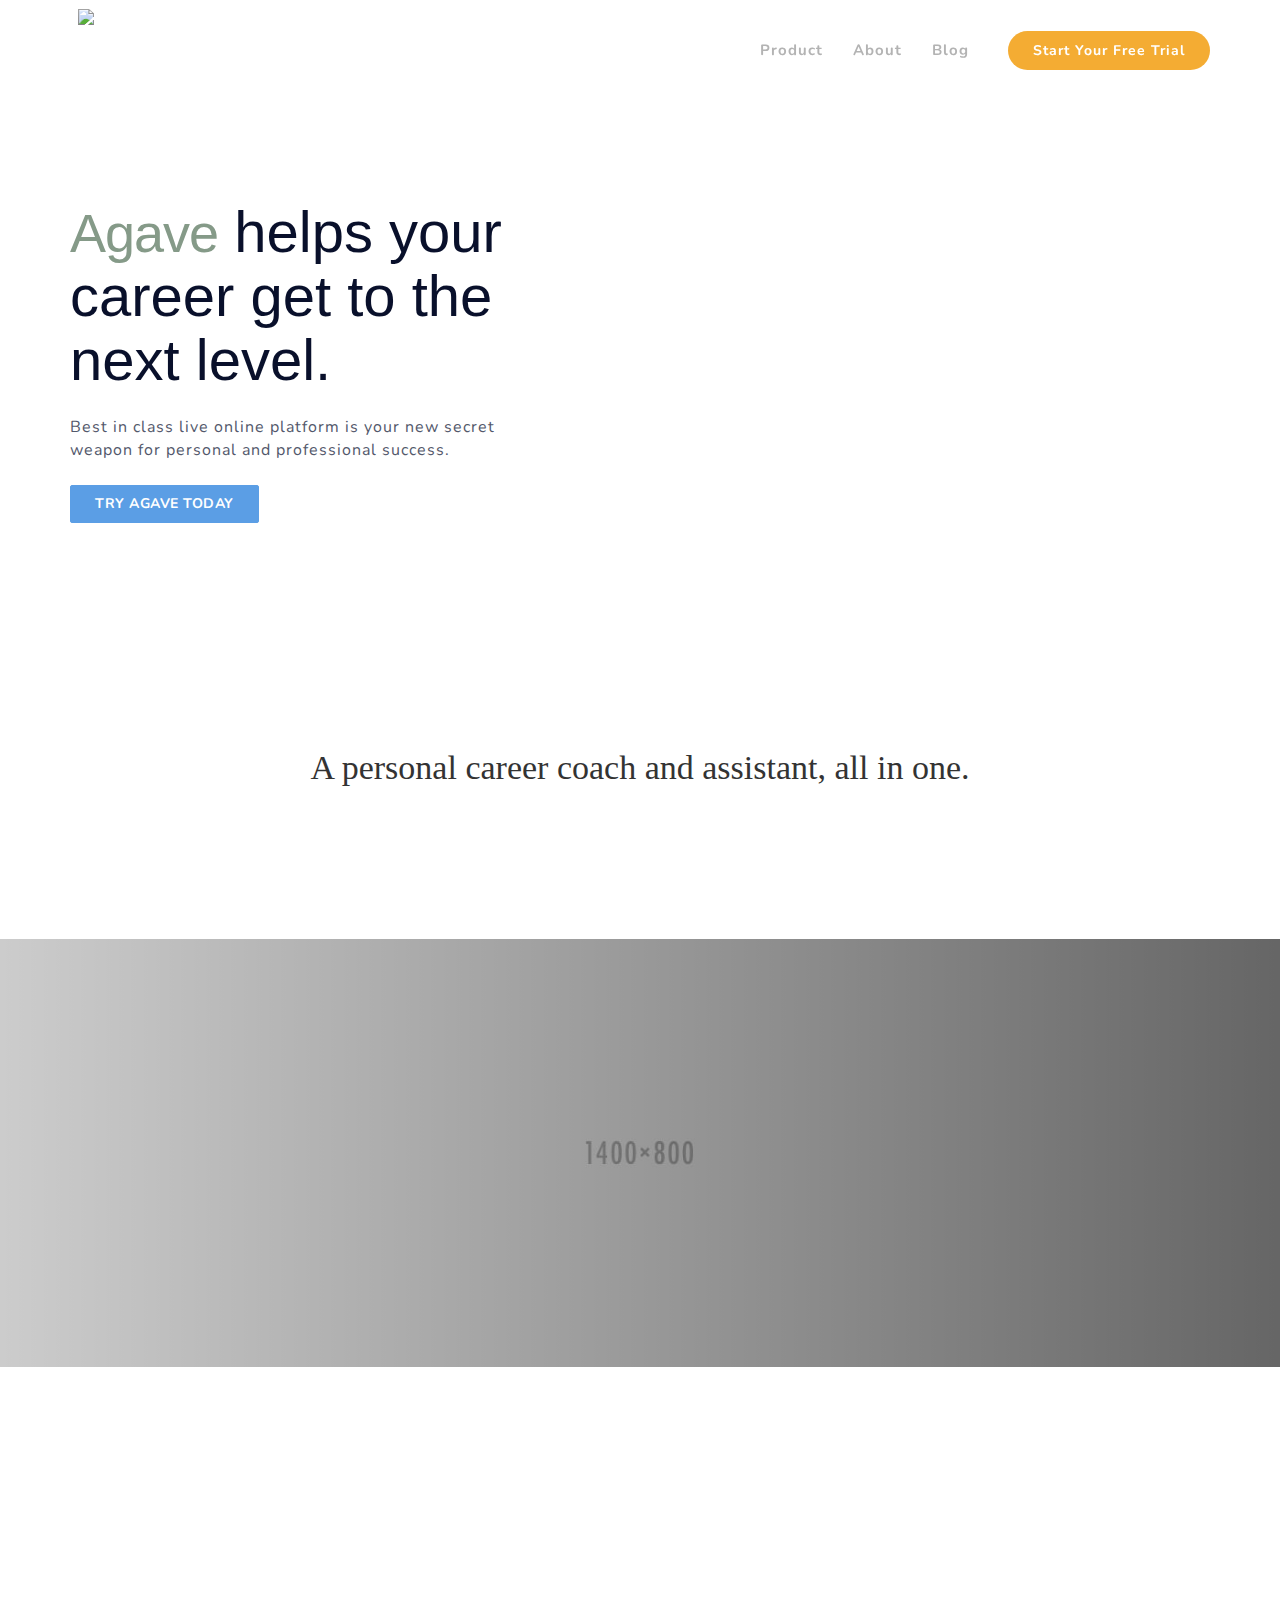
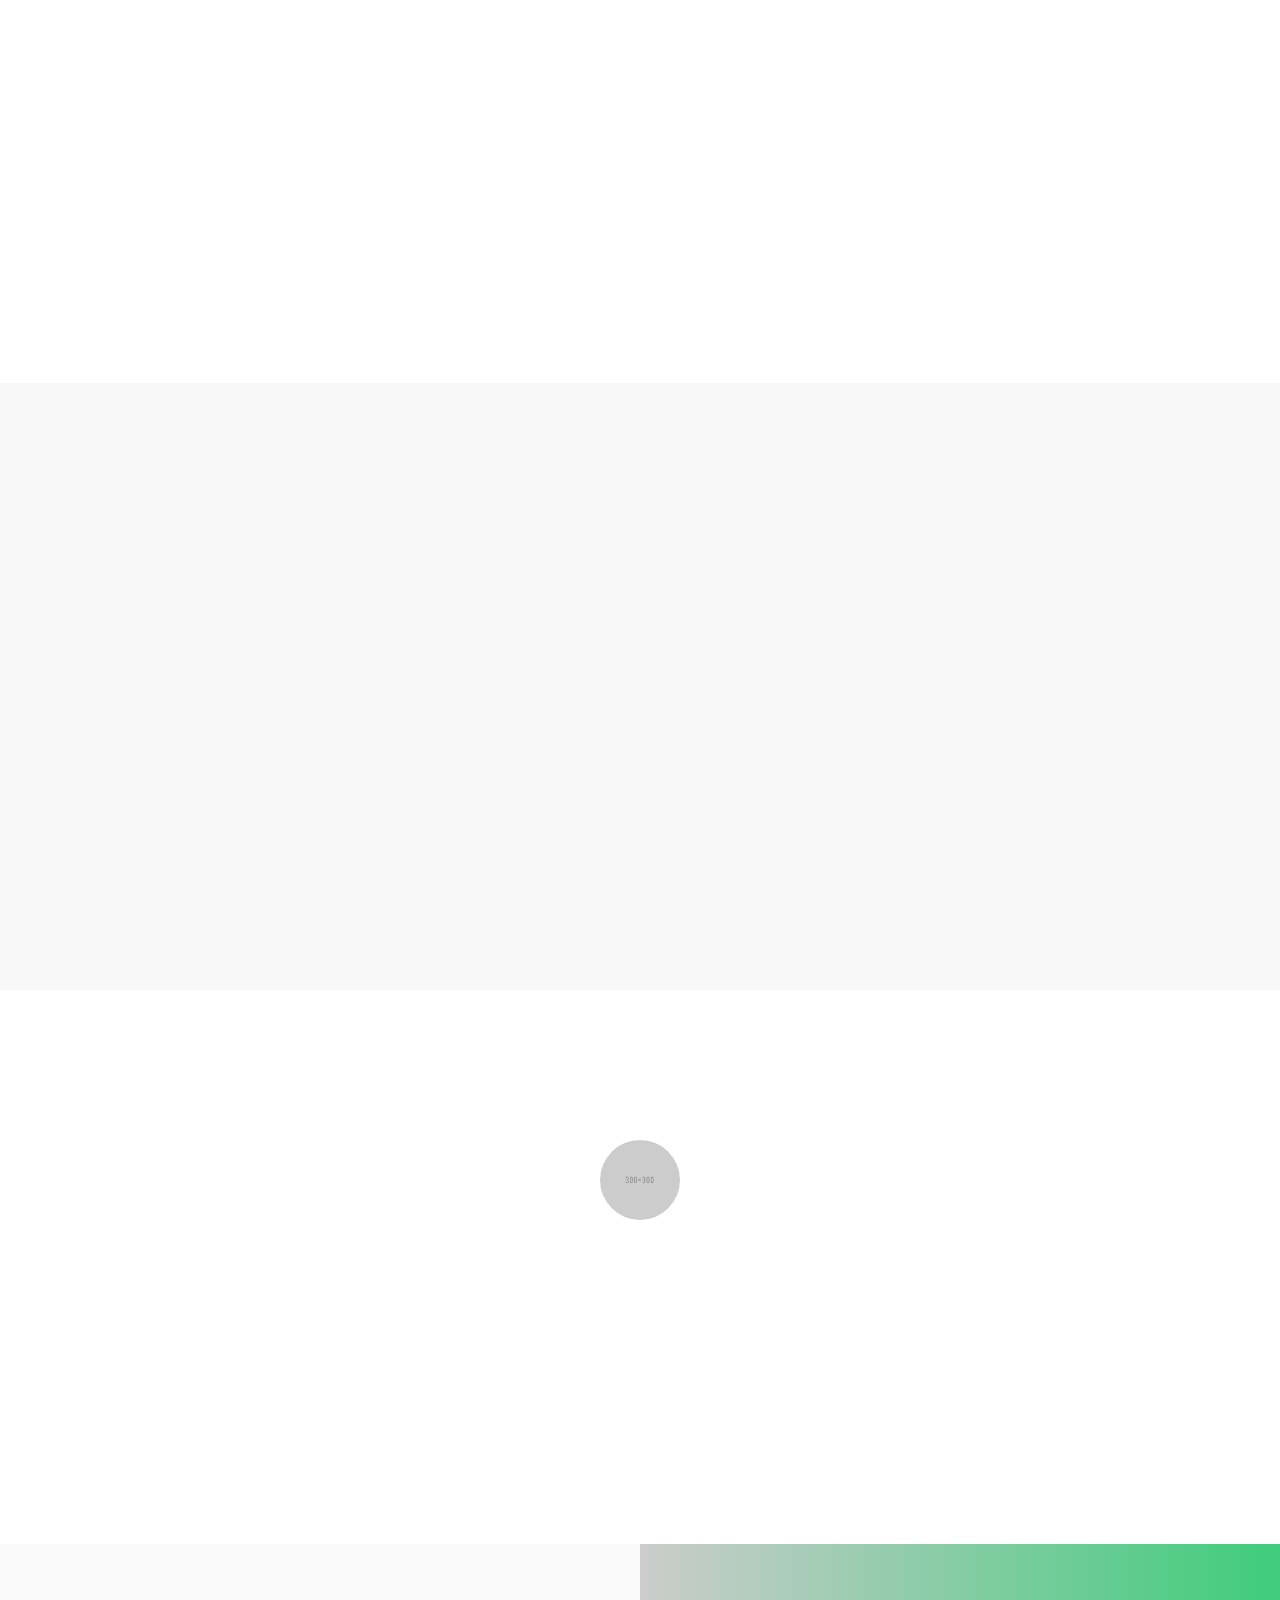
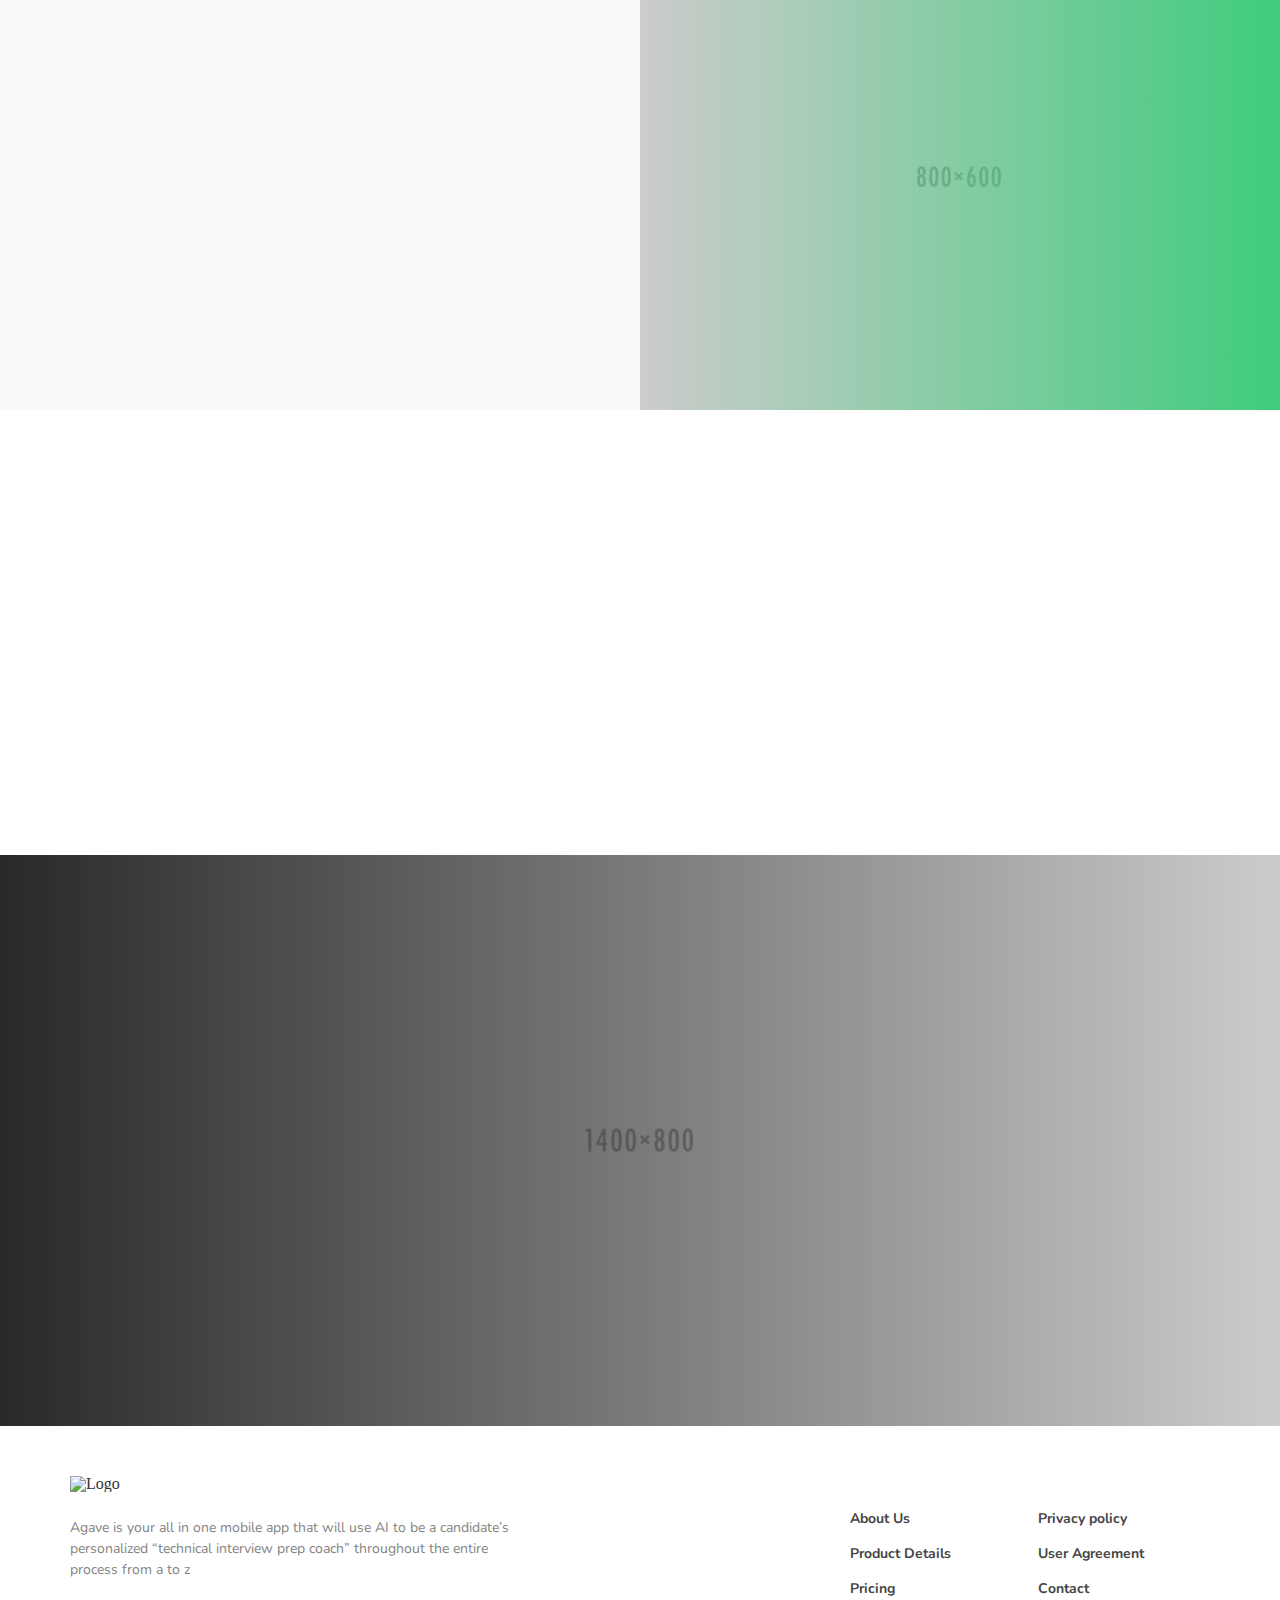
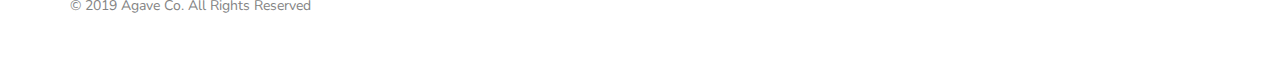
==== commit 371ecfb9: "commit" ====
--- a/index.html
+++ b/index.html
@@ -110,16 +110,10 @@
                     href="#"
                     class="btn btn-action btn-fb wow fadeInDown"
                     data-wow-delay="0.3s"
-                    ><span><i class="ion-social-apple"></i></span>
-                    <span>App Store</span></a
+                    >
+                    <span>TRY AGAVE TODAY</span></a
                   >
-                  <a
-                    href="#"
-                    class="btn btn-action btn-gplus wow fadeInDown"
-                    data-wow-delay="0.3s"
-                    ><span><i class="ion-android-playstore"></i></span>
-                    <span>Google Play</span></a
-                  >
+          
                 </div>
               </div>
             </div>
@@ -137,78 +131,7 @@
                   </h1>
                 </div>
               </div>
-              <div class="col-sm-4 wow fadeInDown" data-wow-delay="0.1s">
-                <div class="point-icon">
-                  <img src="assets/icons/1.png" width="45" alt="Feature" />
-                </div>
-                <div class="point-text">
-                  <h1>Lorem Ipsum</h1>
-                  <p>
-                    Lorem Ipsum and something that can look good here. Lorem
-                    Ipsum and something that can look good here.
-                  </p>
-                </div>
-              </div>
-              <div class="col-sm-4 wow fadeInDown" data-wow-delay="0.1s">
-                <div class="point-icon">
-                  <img src="assets/icons/2.png" width="45" alt="Feature" />
-                </div>
-                <div class="point-text">
-                  <h1>Lorem Ipsum</h1>
-                  <p>
-                    Lorem Ipsum and something that can look good here. Now this
-                    block looks really great in a way I guess.
-                  </p>
-                </div>
-              </div>
-              <div class="col-sm-4 wow fadeInDown" data-wow-delay="0.2s">
-                <div class="point-icon">
-                  <img src="assets/icons/3.png" width="45" alt="Feature" />
-                </div>
-                <div class="point-text">
-                  <h1>Lorem Ipsum</h1>
-                  <p>
-                    Lorem Ipsum and something that can look good here. Now this
-                    block looks really great in a way I guess.
-                  </p>
-                </div>
-              </div>
-              <div class="col-sm-4 wow fadeInDown" data-wow-delay="0.2s">
-                <div class="point-icon">
-                  <img src="assets/icons/4.png" width="45" alt="Feature" />
-                </div>
-                <div class="point-text">
-                  <h1>Lorem Ipsum</h1>
-                  <p>
-                    Lorem Ipsum and something that can look good here. Lorem
-                    Ipsum and something that can look good here.
-                  </p>
-                </div>
-              </div>
-              <div class="col-sm-4 wow fadeInDown" data-wow-delay="0.3s">
-                <div class="point-icon">
-                  <img src="assets/icons/5.png" width="45" alt="Feature" />
-                </div>
-                <div class="point-text">
-                  <h1>Lorem Ipsum</h1>
-                  <p>
-                    Lorem Ipsum and something that can look good here. Now this
-                    block looks really great in a way I guess.
-                  </p>
-                </div>
-              </div>
-              <div class="col-sm-4 wow fadeInDown" data-wow-delay="0.3s">
-                <div class="point-icon">
-                  <img src="assets/icons/6.png" width="45" alt="Feature" />
-                </div>
-                <div class="point-text">
-                  <h1>Lorem Ipsum</h1>
-                  <p>
-                    Lorem Ipsum and something that can look good here. Lorem
-                    Ipsum and something that can look good here.
-                  </p>
-                </div>
-              </div>
+              
             </div>
           </div>
         </div>
@@ -216,17 +139,15 @@
         <div class="pitch-2">
           <div class="container">
             <div class="pitch-inner wow fadeInRight">
-              <h4>Why you need our pixel</h4>
-              <h1>Unmatched performance in the high-end Android range.</h1>
+              <h4>What we do</h4>
+              <h1>Give yourself a competitive advantage.</h1>
               <p>
                 Just kidding you have to pay every month or every year to get
                 all the benefits we mentioned everywhere. Everything comes at a
                 cost.
               </p>
 
-              <button class="btn btn-primary btn-action" type="button">
-                <span>Buy Now</span>
-              </button>
+              
             </div>
           </div>
         </div>
@@ -423,12 +344,10 @@
               <div class="col-sm-8 col-sm-offset-2 col-md-6 col-md-offset-3">
                 <div class="cta-2-inner">
                   <h1 class="wow fadeInDown" data-wow-delay="0.1s">
-                    Subscribe now and get lifetime premium access.
+                    Try Agave with your team.
                   </h1>
                   <p class="wow fadeInDown" data-wow-delay="0.2s">
-                    Just kidding you have to pay every month or every year to
-                    get all the benefits we mentioned everywhere. Everything
-                    comes at a cost.
+                    Learn how the Agave technical interview app is helping organizations scale career coaching like never before possible. Enter your information below to request a demo to see for yourself. We'll get back to you in a snap.
                   </p>
                   <div class="subform wow fadeInDown" data-wow-delay="0.3s">
                     <form
--- a/assets/css/style.css
+++ b/assets/css/style.css
@@ -563,6 +563,7 @@
   padding: 0.5rem 1.5rem;
 	background: #5b9ee5;
 	border: 1px solid;
+	/* border-radius: 50px; */
 	border-color: #5b9ee5;
   border-radius: .125rem;
 	/* box-shadow: 0 10px 30px rgba(65,205,82,.5); */
@@ -1436,16 +1437,16 @@
 }
 
 .cta-2-inner h1 {
-	font-family: 'Roboto';
+	font-family: "Product Sans", 'Roboto';
 	font-size: 28px;
-	font-weight: 300;
+	font-weight: 500;
 	line-height: 1.4;
 	color: #252525;
 	margin-bottom: 20px;
 }
 
 .cta-2-inner p {
-	font-family: 'Roboto';
+	font-family: "Nunito",'Roboto';
 	font-size: 16px;
 	font-weight: 300;
 	line-height: 1.4;
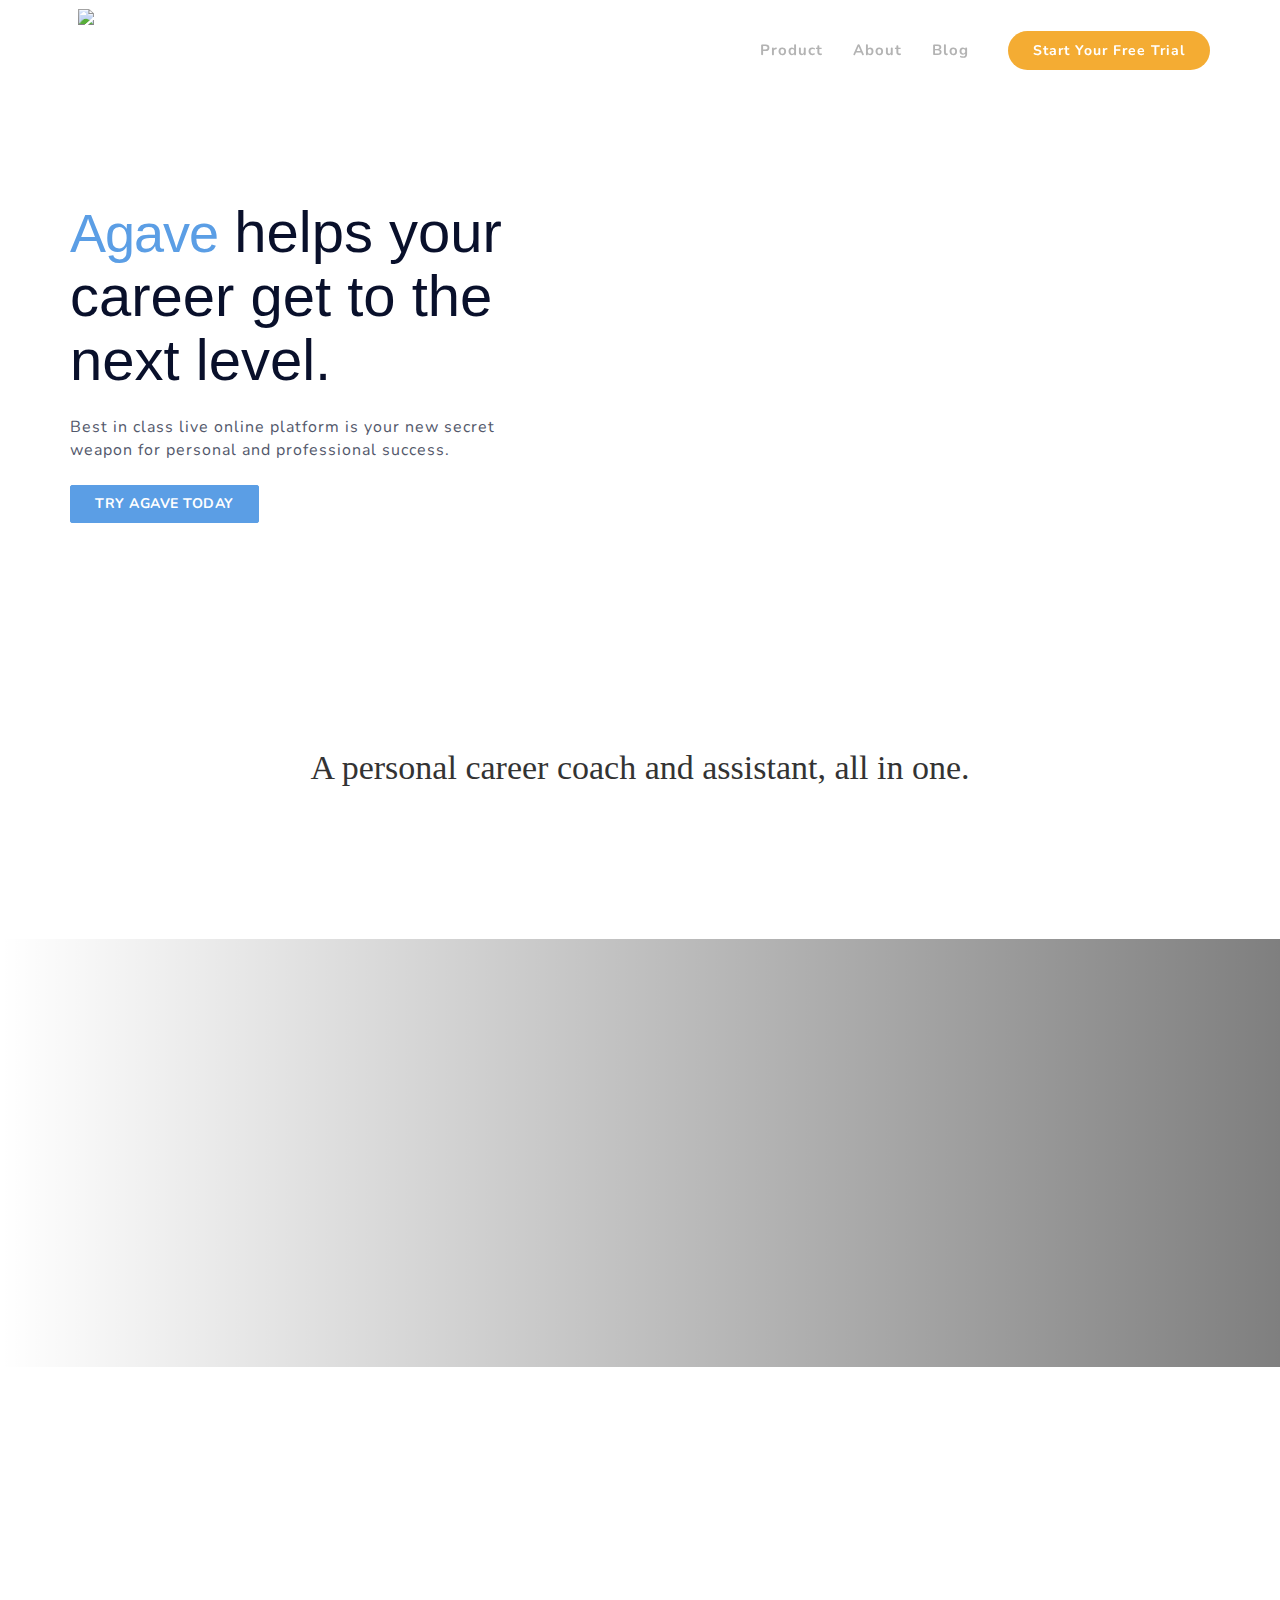
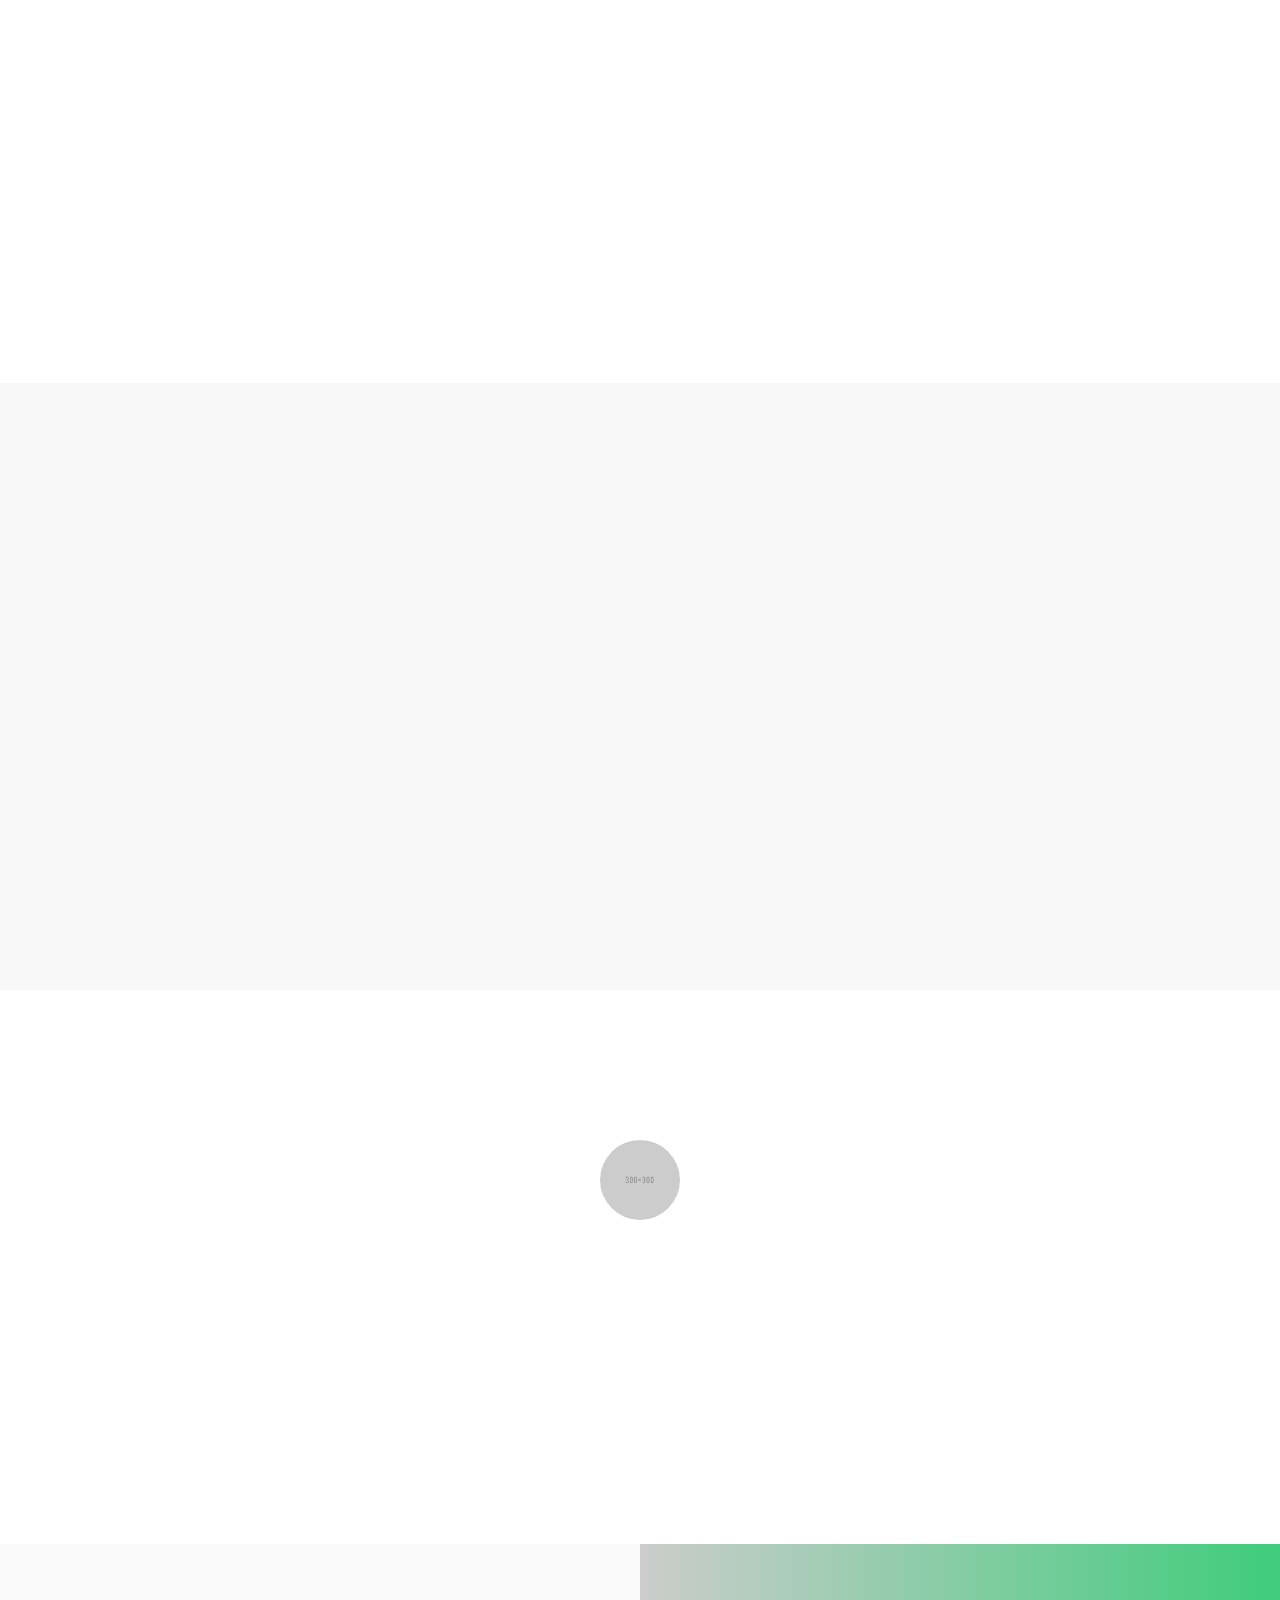
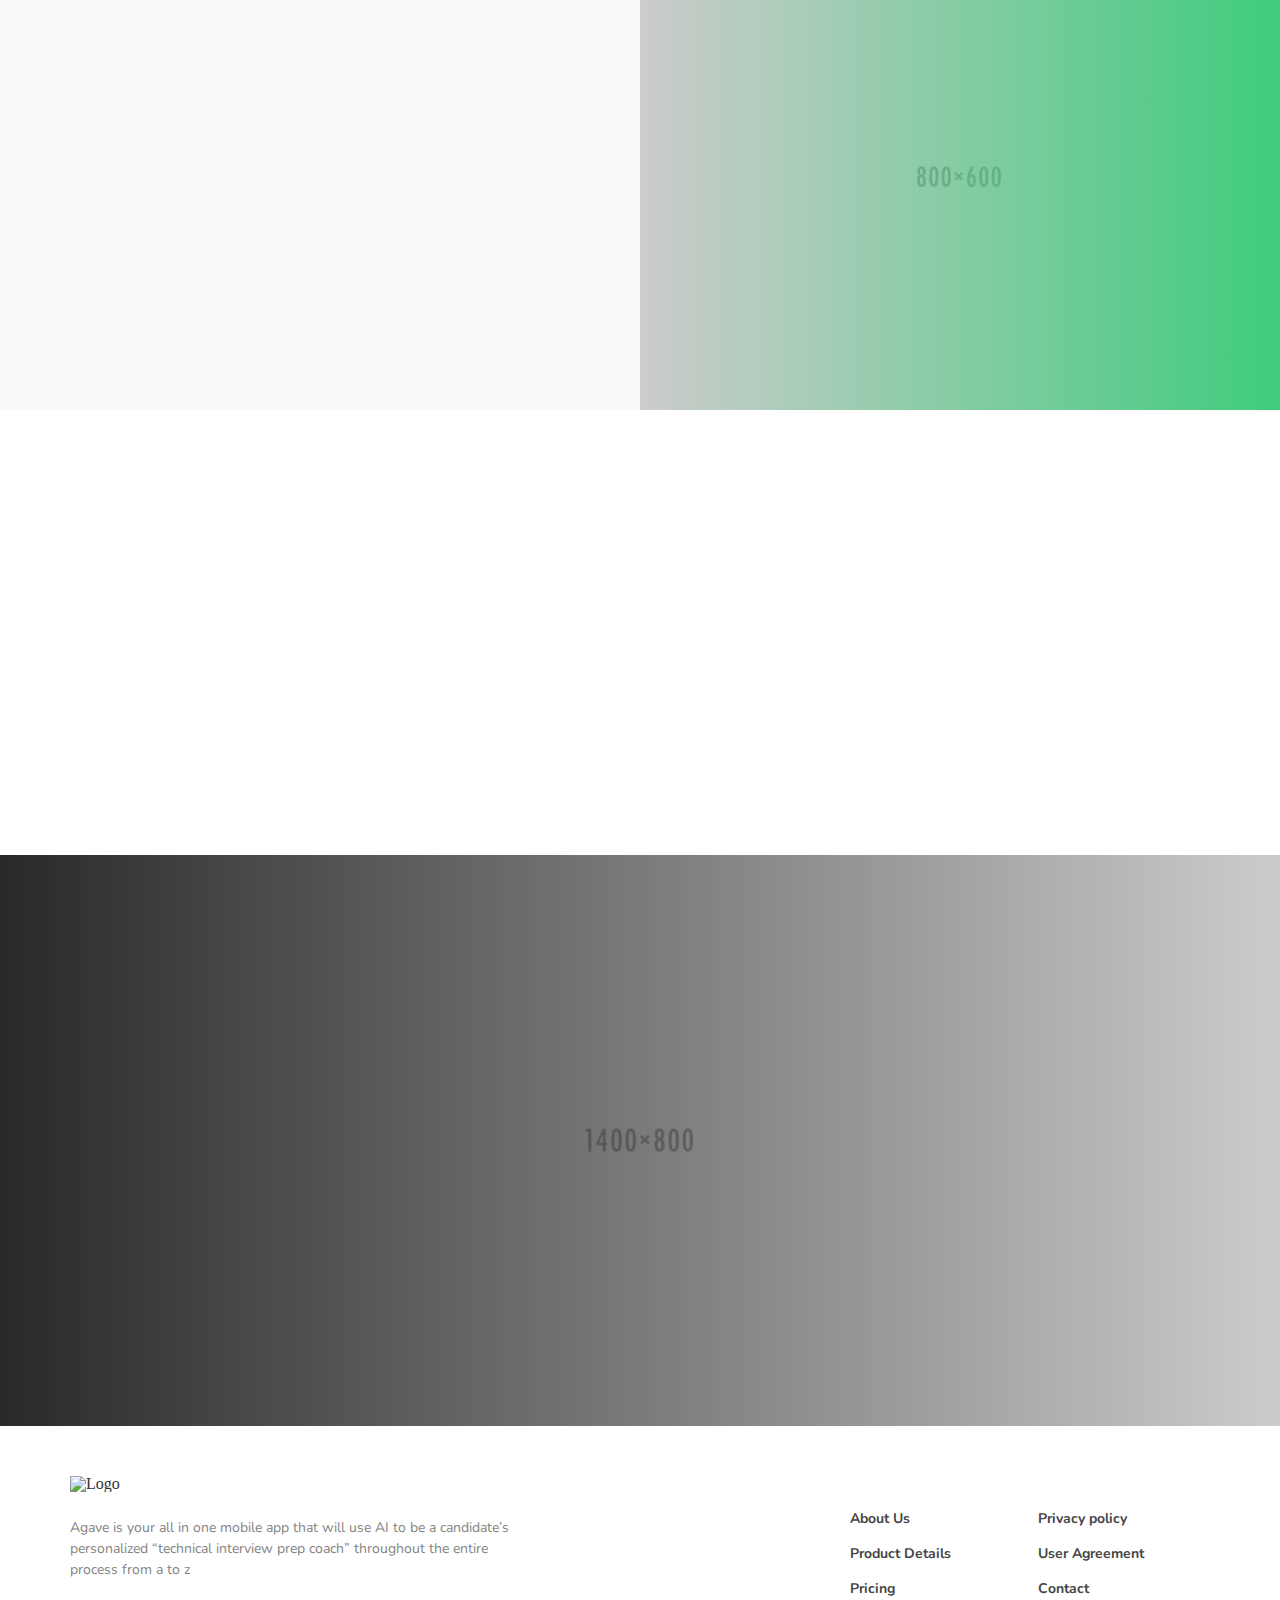
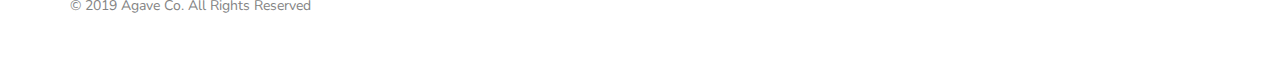
==== commit 985379d2: "edits" ====
--- a/index.html
+++ b/index.html
@@ -131,7 +131,78 @@
                   </h1>
                 </div>
               </div>
-              
+              <!-- <div class="col-sm-4 wow fadeInDown" data-wow-delay="0.1s">
+                <div class="point-icon">
+                  <img src="assets/icons/1.png" width="45" alt="Feature" />
+                </div>
+                <div class="point-text">
+                  <h1>Lorem Ipsum</h1>
+                  <p>
+                    Lorem Ipsum and something that can look good here. Lorem
+                    Ipsum and something that can look good here.
+                  </p>
+                </div>
+              </div>
+              <div class="col-sm-4 wow fadeInDown" data-wow-delay="0.1s">
+                <div class="point-icon">
+                  <img src="assets/icons/2.png" width="45" alt="Feature" />
+                </div>
+                <div class="point-text">
+                  <h1>Lorem Ipsum</h1>
+                  <p>
+                    Lorem Ipsum and something that can look good here. Now this
+                    block looks really great in a way I guess.
+                  </p>
+                </div>
+              </div>
+              <div class="col-sm-4 wow fadeInDown" data-wow-delay="0.2s">
+                <div class="point-icon">
+                  <img src="assets/icons/3.png" width="45" alt="Feature" />
+                </div>
+                <div class="point-text">
+                  <h1>Lorem Ipsum</h1>
+                  <p>
+                    Lorem Ipsum and something that can look good here. Now this
+                    block looks really great in a way I guess.
+                  </p>
+                </div>
+              </div>
+              <div class="col-sm-4 wow fadeInDown" data-wow-delay="0.2s">
+                <div class="point-icon">
+                  <img src="assets/icons/4.png" width="45" alt="Feature" />
+                </div>
+                <div class="point-text">
+                  <h1>Lorem Ipsum</h1>
+                  <p>
+                    Lorem Ipsum and something that can look good here. Lorem
+                    Ipsum and something that can look good here.
+                  </p>
+                </div>
+              </div>
+              <div class="col-sm-4 wow fadeInDown" data-wow-delay="0.3s">
+                <div class="point-icon">
+                  <img src="assets/icons/5.png" width="45" alt="Feature" />
+                </div>
+                <div class="point-text">
+                  <h1>Lorem Ipsum</h1>
+                  <p>
+                    Lorem Ipsum and something that can look good here. Now this
+                    block looks really great in a way I guess.
+                  </p>
+                </div>
+              </div>
+              <div class="col-sm-4 wow fadeInDown" data-wow-delay="0.3s">
+                <div class="point-icon">
+                  <img src="assets/icons/6.png" width="45" alt="Feature" />
+                </div>
+                <div class="point-text">
+                  <h1>Lorem Ipsum</h1>
+                  <p>
+                    Lorem Ipsum and something that can look good here. Lorem
+                    Ipsum and something that can look good here.
+                  </p>
+                </div>
+              </div> -->
             </div>
           </div>
         </div>
--- a/assets/css/style.css
+++ b/assets/css/style.css
@@ -505,7 +505,7 @@
 	font-size: 42px;
 	font-weight: 400;
   letter-spacing: -1px;
-	color: #859a88;
+	color: #5b9ee5;
 }
 
 .hero .intro p {
@@ -1388,14 +1388,14 @@
 
 .pitch-2 {
 	width: 100%;
-	background: linear-gradient(to right, rgba(0, 0, 0, 0), rgba(0, 0, 0, 0.5)), url(../images/cta.jpg) no-repeat center center;
+	background: linear-gradient(to right, rgba(0, 0, 0, 0), rgba(0, 0, 0, 0.5)), url("https://res.cloudinary.com/dxrvvjvpf/image/upload/v1561504476/New_Project_7.png") no-repeat center center;
 	background-size: cover;
 	padding: 150px 0 150px 0;
 }
 
 .pitch-inner {
 	max-width: 500px;
-  float: right;
+  float: left;
 }
 
 .pitch-inner h4 {
